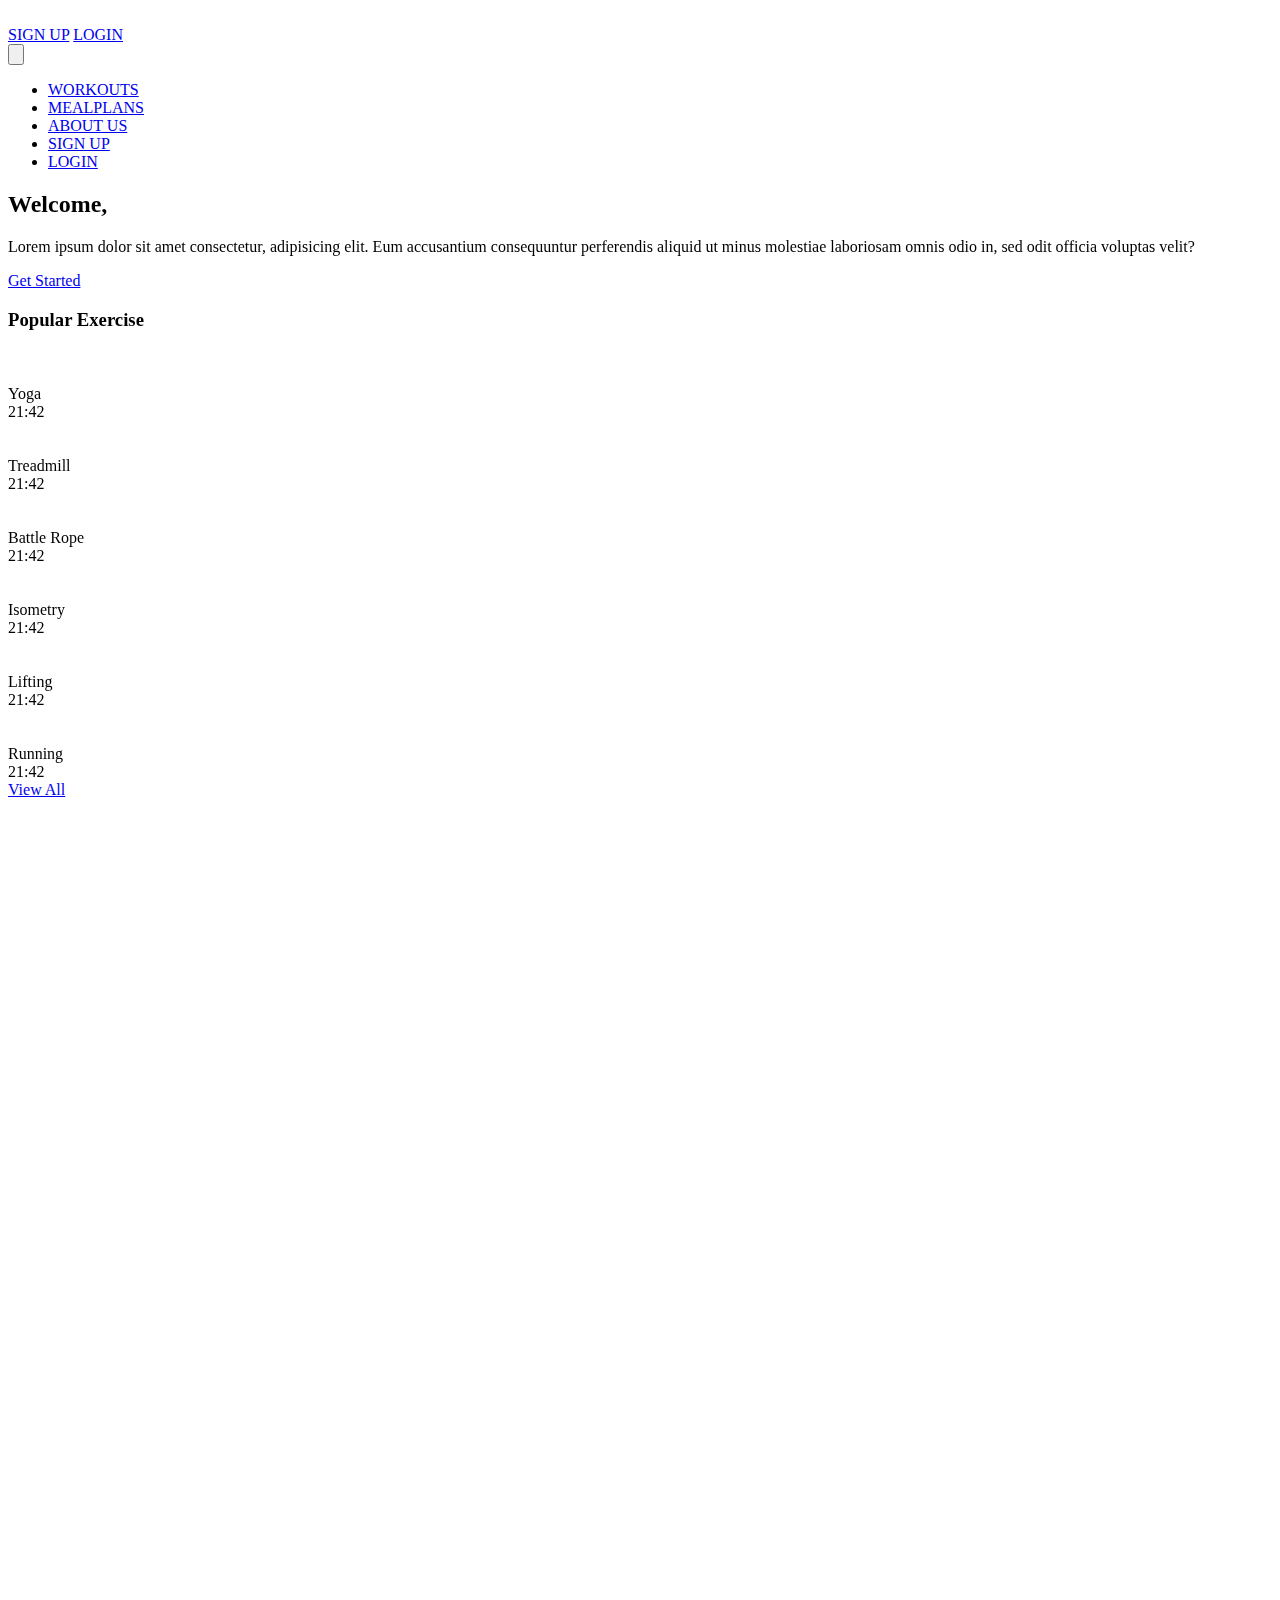
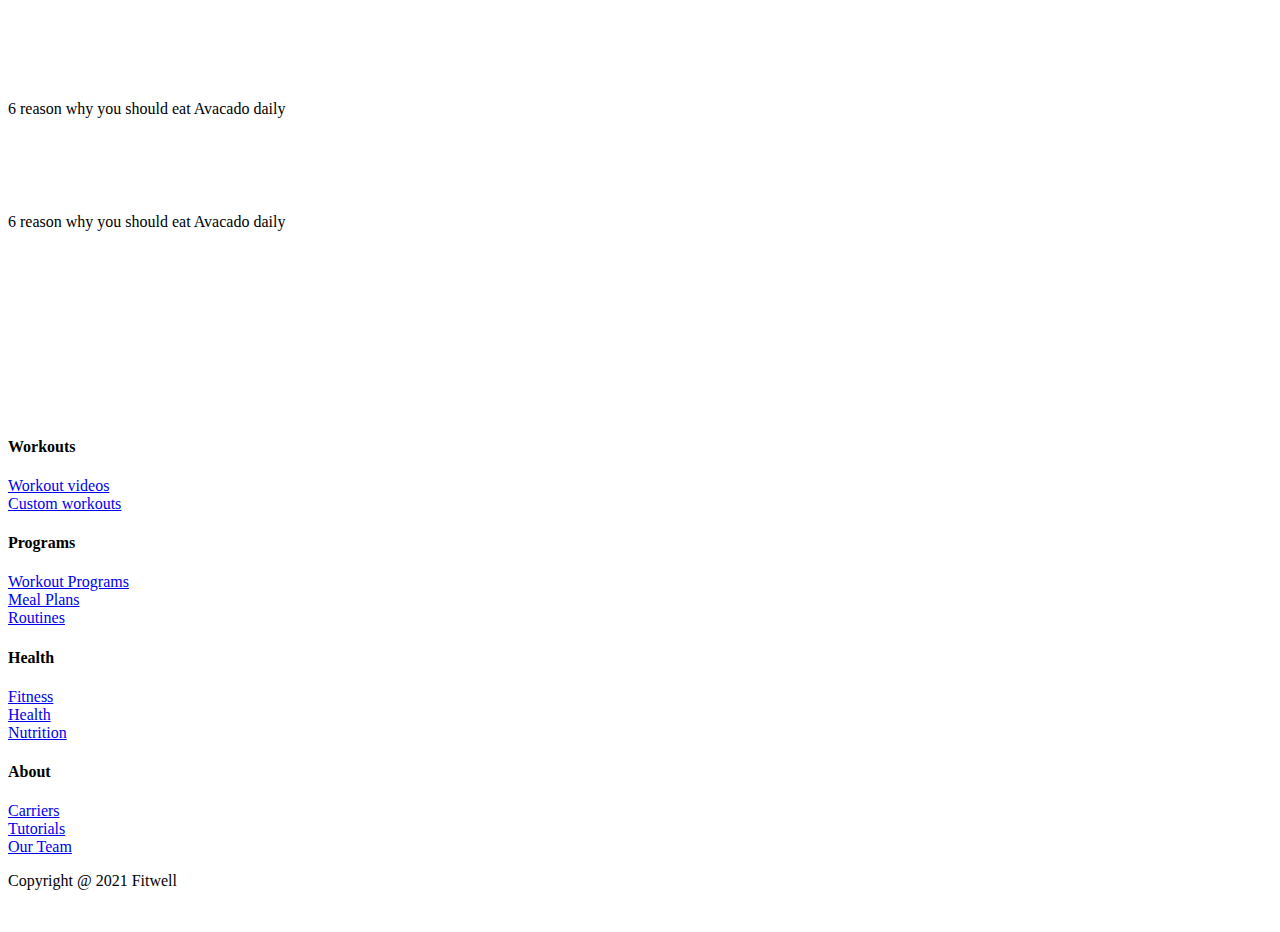
==== index.html @ 7186a6b8 "CTA Linked" ====
<!DOCTYPE html>
<html lang="en">
  <head>
    <meta charset="UTF-8" />
    <meta http-equiv="X-UA-Compatible" content="IE=edge" />
    <meta name="viewport" content="width=device-width, initial-scale=1.0" />
    <title>FitWell</title>

    <!-- Bootstrap link -->
    <link
      href="https://cdn.jsdelivr.net/npm/bootstrap@5.0.2/dist/css/bootstrap.min.css"
      rel="stylesheet"
      integrity="sha384-EVSTQN3/azprG1Anm3QDgpJLIm9Nao0Yz1ztcQTwFspd3yD65VohhpuuCOmLASjC"
      crossorigin="anonymous"
    />

    <!-- My Link Style -->
    <link rel="stylesheet" href="../assets/css/landingpage.css" />

    <!-- Animation CSS -->
     <link rel="stylesheet" href="https://unpkg.com/aos@next/dist/aos.css" />
  </head>
  <body>
    <header class="">
      <!-- Start of navbar -->

      <nav
        class="
          navbar navbar-expand-lg navbar-light
          bg-light
          container
          py-4
          mybg-nav
        "
      >
        <div class="container-fluid align-items-center w-100 ">
          <a class="navbar-brand" href="../index.html"
            ><img src="../assets/images/landing/logo.png" alt=""
          /></a>

                     

<div class="d-flex">

  <div class="d-flex btn-desk">
              
                <a class=" btn my-btn text-decoration-none" href="../pages/sign-up.html"
                  >SIGN UP</a
                >
             
                <a class=" btn bg-dark my-btn text-decoration-none" href="../pages/login.html"
                  >LOGIN</a
                >
                </div>

  <button
    class="navbar-toggler"
    type="button"
    data-bs-toggle="collapse"
    data-bs-target="#navbarNav"
    aria-controls="navbarNav"
    aria-expanded="false"
    aria-label="Toggle navigation"
  >
                      <img src="../assets/images/landing/menu-icon.png" alt="" class="img-fluid navbar-toggler-icon">
          </button>
          </div>
          <div class="collapse navbar-collapse" id="navbarNav">
            <ul class="navbar-nav ms-auto align-items-center">
              <li class="nav-item">
                <a class="nav-link active" aria-current="page" href="#"
                  >WORKOUTS</a
                >
              </li>
              <li class="nav-item">
                <a class="nav-link" href="#">MEALPLANS</a>
              </li>
              <li class="nav-item">
                <a class="nav-link" href="./pages/about.html">ABOUT US</a>
              </li>
              <li class="nav-item btn-hide-mb">
                <a class="nav-link btn my-btn" href="pages/sign-up.html">SIGN UP</a>
              </li>

              <li class="nav-item btn-hide-mb">
                <a class="nav-link btn bg-dark my-btn" href="pages/login.html">LOGIN</a>
              </li>
            </ul>
          </div>
        </div>
      </nav>
    </header>

    <main id="main">
      <!-- Hero Section -->
      <section class="hero">
        <div class="hero-inner">
          <h2 class="h2 h2-head mt-5 fw-bold pp"  data-aos="fade-right" data-aos-duration="1000">Welcome,</h2>
          <p class="mt-3"  data-aos="fade-right" data-aos-duration="1000">
            Lorem ipsum dolor sit amet consectetur, adipisicing elit. Eum
            accusantium consequuntur perferendis aliquid ut minus molestiae
            laboriosam omnis odio in, sed odit officia voluptas velit?
          </p>
          <a href="./pages/sign-up.html" class="btn btn-red w-50 text-decoration-none">Get Started</a>
        </div>
      </section>
      <!-- End of Hero Section -->

      <!-- Popular Exercise -->

      <section class="container my-5">
        <h3 class="h3 fw-bold my-4 pp"  data-aos="fade-right" data-aos-duration="1000">Popular Exercise</h3>
        <div class="row">

          <!-- </div> Yoga -->
          <div class="col-lg-4 col-md-4 col-sm-6 col-12 my-4 vid"  data-aos="fade-down" data-aos-duration="1000">
            <img
              src="../assets/images/landing/yoga.png"
              alt=""
              class="img-fluid"
            />
            <div class="vid-icon">
              <img src="assets/images/landing/ytube.png" alt="">
            </div>

            <div class="vid-content d-flex justify-content-between align-items-center">
              <div>Yoga</div>
              <div class="time">21:42</div>
            </div>
          </div>  <!-- </div> End of Yoga -->

          <!-- </div> Treadmill -->
           <div class="col-lg-4 col-md-4 col-sm-6 col-12 my-4 vid" data-aos="fade-up" data-aos-duration="1000">
            <img
              src="../assets/images/landing/treadmil.png"
              alt=""
              class="img-fluid"
            />
            <div class="vid-icon">
              <img src="assets/images/landing/ytube.png" alt="">
            </div>

            <div class="vid-content d-flex justify-content-between align-items-center">
              <div>Treadmill</div>
              <div class="time">21:42</div>
            </div>
            </div>
          <!-- </div> End of Treadmill -->
          
<!-- </div> Battle Rope -->

          <div class="col-lg-4 col-md-4 col-sm-6 col-12 my-4  vid" data-aos="fade-down" data-aos-duration="1000">
            <img
              src="../assets/images/landing/br.png"
              alt=""
              class="img-fluid"
            />
             <div class="vid-icon">
              <img src="assets/images/landing/ytube.png" alt="">
            </div>

            <div class="vid-content d-flex justify-content-between align-items-center">
              <div>Battle Rope</div>
              <div class="time">21:42</div>
            </div>
          </div> <!-- </div> End of Battle Rope -->


          <!-- </div> Isometry -->
          <div class="col-lg-4 col-md-4 col-sm-6 col-12 my-4 vid" data-aos="fade-up" data-aos-duration="1000">
            <img
              src="../assets/images/landing/isometry.png"
              alt=""
              class="img-fluid"
            />
             <div class="vid-icon">
              <img src="assets/images/landing/ytube.png" alt="">
            </div>

            <div class="vid-content d-flex justify-content-between align-items-center">
              <div>Isometry</div>
              <div class="time">21:42</div>
            </div>
          </div> <!-- </div> End of Isometry -->


           <!-- </div> Lifting -->
          <div class="col-lg-4 col-md-4 col-sm-6 col-12 my-4 vid" data-aos="fade-down" data-aos-duration="1000">
            <img
              src="../assets/images/landing/lifting.png"
              alt=""
              class="img-fluid"
            />
             <div class="vid-icon">
              <img src="assets/images/landing/ytube.png" alt="">
            </div>

            <div class="vid-content d-flex justify-content-between align-items-center">
              <div>Lifting</div>
              <div class="time">21:42</div>
            </div>
          </div> <!-- </div> End of Lifting -->


           <!-- </div> Running -->
          <div class="col-lg-4 col-md-4 col-sm-6 col-12 my-4 vid" data-aos="fade-up" data-aos-duration="1000">
            <img
              src="../assets/images/landing/running.png"
              alt=""
              class="img-fluid"
            />
             <div class="vid-icon">
              <img src="assets/images/landing/ytube.png" alt="">
            </div>

            <div class="vid-content d-flex justify-content-between align-items-center">
              <div>Running</div>
              <div class="time">21:42</div>
            </div>
          </div>

          <!-- </div> End of Running -->


        </div>
        <div class="viewall d-flex justify-content-end mr-5">
          <a href="#">View All</a>
        </div>
      </section>
      <!-- End of Popular Exercise -->

      <!-- Categories Section -->

      <section class="container">
        <div class="row">
          <div class="col-lg-4 col-md-4 col-sm-6 col-12 my-4">
            <div class="text-center p-3">
              <h3 class="h3 fw-bold my-3 cpp" data-aos="fade-down" data-aos-duration="1000">Healthy Meals</h3>
              <img
                src="../assets/images/landing/Mealplans.png"
                alt=""
                class="img-fluid my-3" data-aos="fade-up" data-aos-duration="1000"
              />
              <h4 class="h4 fw-bold my-4" data-aos="fade-up" data-aos-duration="1000">Healthy Meal Plans</h4>
              <p class="p fw-bold my-4 px-3" data-aos="fade-up" data-aos-duration="1000">
                Lorem ipsum dolor, sit amet consectetur adipisicing elit.
                Aperiam laudantium culpa ducimus sit laboriosam assumenda.
              </p>
              <button class="btn btn-red w-50 my-3" data-aos="fade-up" data-aos-duration="1000">Get Started</button>
            </div>
          </div>

          <div class="col-lg-4 col-md-4 col-sm-6 col-12 my-4">
            <div class="text-center p-3">
              <h3 class="h3 fw-bold my-3 cpp2" data-aos="fade-down" data-aos-duration="1000">Workout Routines</h3>
              <img
                src="../assets/images/landing/workout.png"
                alt=""
                class="img-fluid my-3" data-aos="fade-up" data-aos-duration="1000"
              />
              <h4 class="h4 fw-bold my-4" data-aos="fade-up" data-aos-duration="1000">Workout Routines</h4>
              <p class="p fw-bold my-4 px-3" data-aos="fade-up" data-aos-duration="1000">
                Lorem ipsum dolor, sit amet consectetur adipisicing elit.
                Aperiam laudantium culpa ducimus sit laboriosam assumenda.
              </p>
              <button class="btn btn-red w-50 my-3" data-aos="fade-up" data-aos-duration="1000">Get Started</button>
            </div>
          </div>

          <div class="col-lg-4 col-md-4 col-sm-6 col-12 my-4">
            <div class="text-center p-3">
              <h3 class="h3 fw-bold my-3 cpp" data-aos="fade-down" data-aos-duration="1000">Fitness Store</h3>
              <img
                src="../assets/images/landing/shop.png"
                alt=""
                class="img-fluid my-3" data-aos="fade-up" data-aos-duration="1000"
              />
              <h4 class="h4 fw-bold my-4" data-aos="fade-up" data-aos-duration="1000">Fitness Store</h4>
              <p class="p fw-bold my-4 px-3" data-aos="fade-up" data-aos-duration="1000">
                Lorem ipsum dolor, sit amet consectetur adipisicing elit.
                Aperiam laudantium culpa ducimus sit laboriosam assumenda.
              </p>
              <button class="btn btn-red w-50 my-3" data-aos="fade-up" data-aos-duration="1000">Shop Now</button>
            </div>
          </div>
        </div>
      </section> <!-- End of Category Section -->



   <!-- Quick Tips -->

   <section class="container my-5">
    <h3 class="h3 fw-bold my-4 qp" data-aos="fade-right" data-aos-duration="1000">Quick Tips</h3>
    <div class="row">
        <div class="col-lg-8 col-md-6 col-sm-12 col-12 my-4 quick-tip">
          
<img src="../assets/images/landing/quicktips.png" alt="" class="qt-img img-fluid">
 <div class="inner-qt">
          <h5 class="h5 fit" data-aos="fade-right" data-aos-duration="1000">Fitness</h5>
          <h5 class="h5 mt-3 fw-bold" data-aos="fade-up" data-aos-duration="1000">How to do the Dumbbel Deadlift</h5>
          <p class="mt-3 fw-bold" data-aos="fade-down" data-aos-duration="1000">
            Lorem ipsum dolor sit amet consectetur, adipisicing elit. Eum
            accusantium consequuntur perferendis aliquid ut minus molestiae
            laboriosam omnis odio in, sed odit officia voluptas velit?
          </p>
          <a href="#" class="btn-link fw-bold text-decoration-none mt-5 float-end" data-aos="fade-right" data-aos-duration="1000">Read More</a>
        </div>
        </div>

        <div class="col-lg-4 col-md-6 col-sm-12 col-12 my-4 flex-column justify-content-md-center">
            <div class="row">
            <div class="col-12 qpr">
            <h5 class="h5 text-muted mb-1" data-aos="fade-right" data-aos-duration="1000">Health</h5>
            <img src="../assets/images/landing/meditate.png" alt="" class="img-fluid my-3 w-100">
              <p class="qpr-inner">6 reason why you should eat Avacado daily
</p>
        </div>
            <div class="mt-4 col-12  qpr">
            <h5 class="h5 text-muted mb-1" data-aos="fade-right" data-aos-duration="1000">Nutrition</h5>
            <img src="../assets/images/landing/peer.png" alt="" class="img-fluid my-3 w-100">
            <p class="qpr-inner">6 reason why you should eat Avacado daily
</p>
        </div>
        </div>
    </div>

</section>  <!-- End of Quick Tips -->


<!-- Our Partners -->

<section class="container my-5">
    <h3 class="h3 fw-bold my-4 qp" data-aos="fade-right" data-aos-duration="1000">Our Partners</h3>
    <div class="row">
        <div class="col-lg-4 col-md-4 col-sm-4 col-4 my-4">
          
<img src="../assets/images/landing/HealthCareLogo.png" alt="" class="img-fluid" data-aos="fade-down" data-aos-duration="1000">
        </div>

        <div class="col-lg-4 col-md-4 col-sm-4 col-4 my-4">
          
            <img src="../assets/images/landing/HealthCareLogo.png" alt="" class="img-fluid"data-aos="fade-up" data-aos-duration="1000">
                    </div>

    <div class="col-lg-4 col-md-4 col-sm-4 col-4 my-4">
          
       <img src="../assets/images/landing/farmcrylogo.png" alt="" class="img-fluid"data-aos="fade-down" data-aos-duration="1000">
                                </div>

        <div class="col-lg-4 col-md-4 col-sm-4 col-4 my-4">
          
       <img src="../assets/images/landing/healthlogo.png" alt="" class="img-fluid"data-aos="fade-up" data-aos-duration="1000">
                                            </div>
                                    
          <div class="col-lg-4 col-md-4 col-sm-4 col-4 my-4">
                                              
          <img src="../assets/images/landing/healthlogo.png" alt="" class="img-fluid"data-aos="fade-down" data-aos-duration="1000">
           </div>
                                    
        <div class="col-lg-4 col-md-4 col-sm-4 col-4 my-4">
                                              
        <img src="../assets/images/landing/reliancelogo.png" alt="" class="img-fluid"data-aos="fade-up" data-aos-duration="1000">
             </div>
 </div>

</section>  <!-- Our Partners -->
  <section class="footer-container">
<footer class="container">

  <div class="row footer">
 <div class="col-lg-6 col-md-12 col-sm-12 col-12 mobile-m my-4 footer-img">
   <div class="footer-logo">
              <img src="../assets/images/landing/footerlogo.png" alt="" class="img-fluid">
              </div>
 </div>

<div class="col-lg-2 col-md-4 col-sm-4 col-4 my-4 text-white">
  <div class="mt-5">
<h4 class="h4 fw-bold">Workouts</h4>
<a href="#" class="text-decoration-none text-white mt-4">Workout videos</a>
<br>
<a href="#" class="text-decoration-none text-white mt-4">Custom workouts</a>
  </div>
   <div class="mt-5">
<h4 class="h4 fw-bold">Programs</h4>

<a href="#" class="text-decoration-none text-white mt-4">Workout Programs</a><br>
<a href="#" class="text-decoration-none text-white mt-4">Meal Plans</a><br>
<a href="#" class="text-decoration-none text-white mt-4">Routines</a>

  </div>
   
 </div>


 <div class="col-lg-2 col-md-4 col-sm-4 col-4 my-4 text-white">
    <div class="mt-5">
<h4 class="h4 fw-bold">Health</h4>
<a href="#" class="text-decoration-none text-white mt-4">Fitness</a>
<br>
<a href="#" class="text-decoration-none text-white mt-4">Health</a>
<br>
<a href="#" class="text-decoration-none text-white mt-4">Nutrition</a>
  </div>
  
 </div>


 <div class="col-lg-2 col-md-4 col-sm-4 col-4 my-4 text-white">
    <div class="mt-5">
<h4 class="h4 fw-bold">About</h4>
<a href="#" class="text-decoration-none text-white mt-4">Carriers</a>
<br>
<a href="#" class="text-decoration-none text-white mt-4">Tutorials</a>
<br>
<a href="#" class="text-decoration-none text-white mt-4">Our Team</a>
  </div>
 </div>
<div class="hr">
  </div>

  </div>

  <div class="d-flex justify-content-between align-items-center mt-4 text-white mb-3">
    <div class="copyright">
  <p>Copyright @ 2021 Fitwell</p>
    </div>
  <div class="footer-icon d-flex justify-content-between align-items-center">
  <a href="#" class="mx-4"><img src="assets/images/landing/in.png" alt="" class="img-fluid"></a>
  <a href="#" class="mx-4"><img src="assets/images/landing/fb.png" alt="" class="img-fluid"></a>
  <a href="#" class="mx-4"><img src="assets/images/landing/tw.png" alt="" class="img-fluid"></a>
  <a href="#" class="ml-4"><img src="assets/images/landing/yt.png" alt="" class="img-fluid"></a>
    </div>
  </div>

 

</footer>
</section>







    </main>

    <!-- Bootstrap JS Link -->
    <script
      src="https://cdn.jsdelivr.net/npm/bootstrap@5.0.2/dist/js/bootstrap.bundle.min.js"
      integrity="sha384-MrcW6ZMFYlzcLA8Nl+NtUVF0sA7MsXsP1UyJoMp4YLEuNSfAP+JcXn/tWtIaxVXM"
      crossorigin="anonymous"
    ></script>

    <!-- Animation -->

    <script src="./assets/js/main.js"></script>

<!-- Animation -->

<script src="https://unpkg.com/aos@next/dist/aos.js"></script>
        <script>
          AOS.init({
            duration: 3000,
            once: true,
          });
        </script>
  </body>
</html>
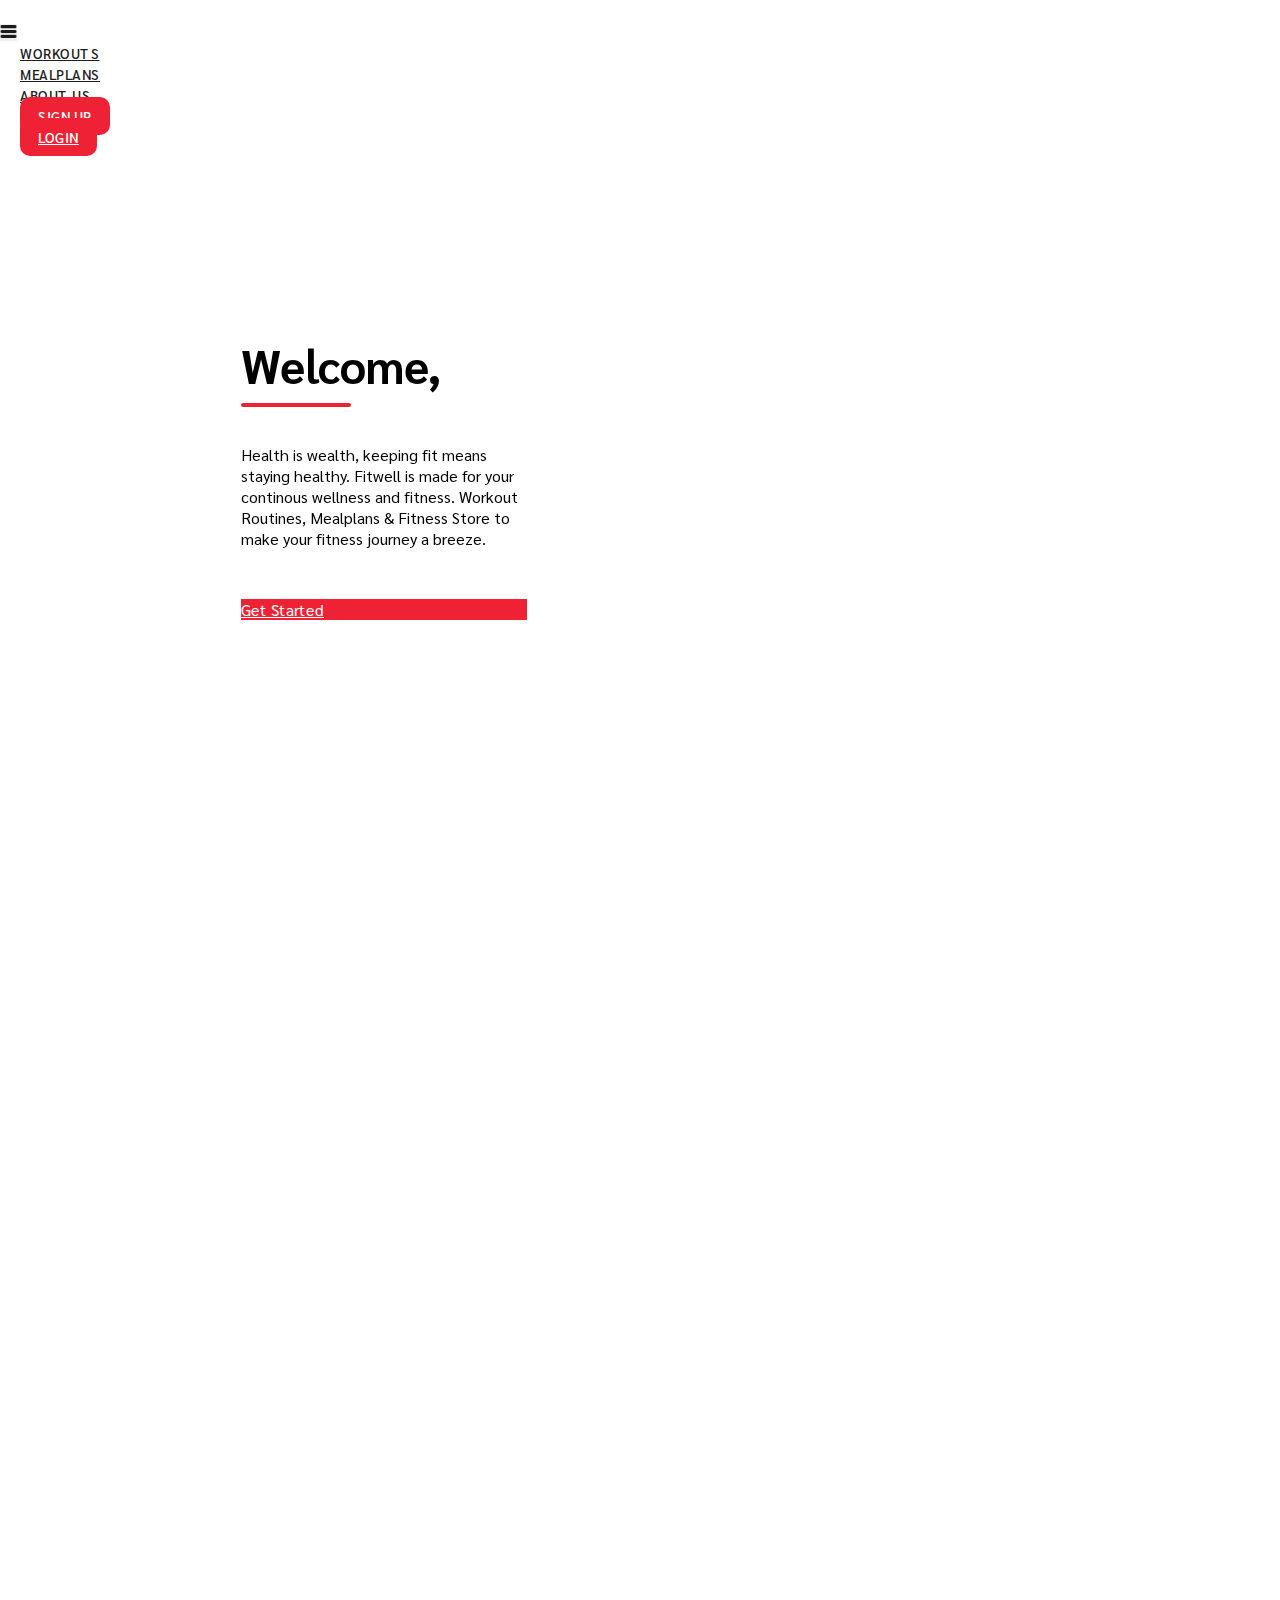
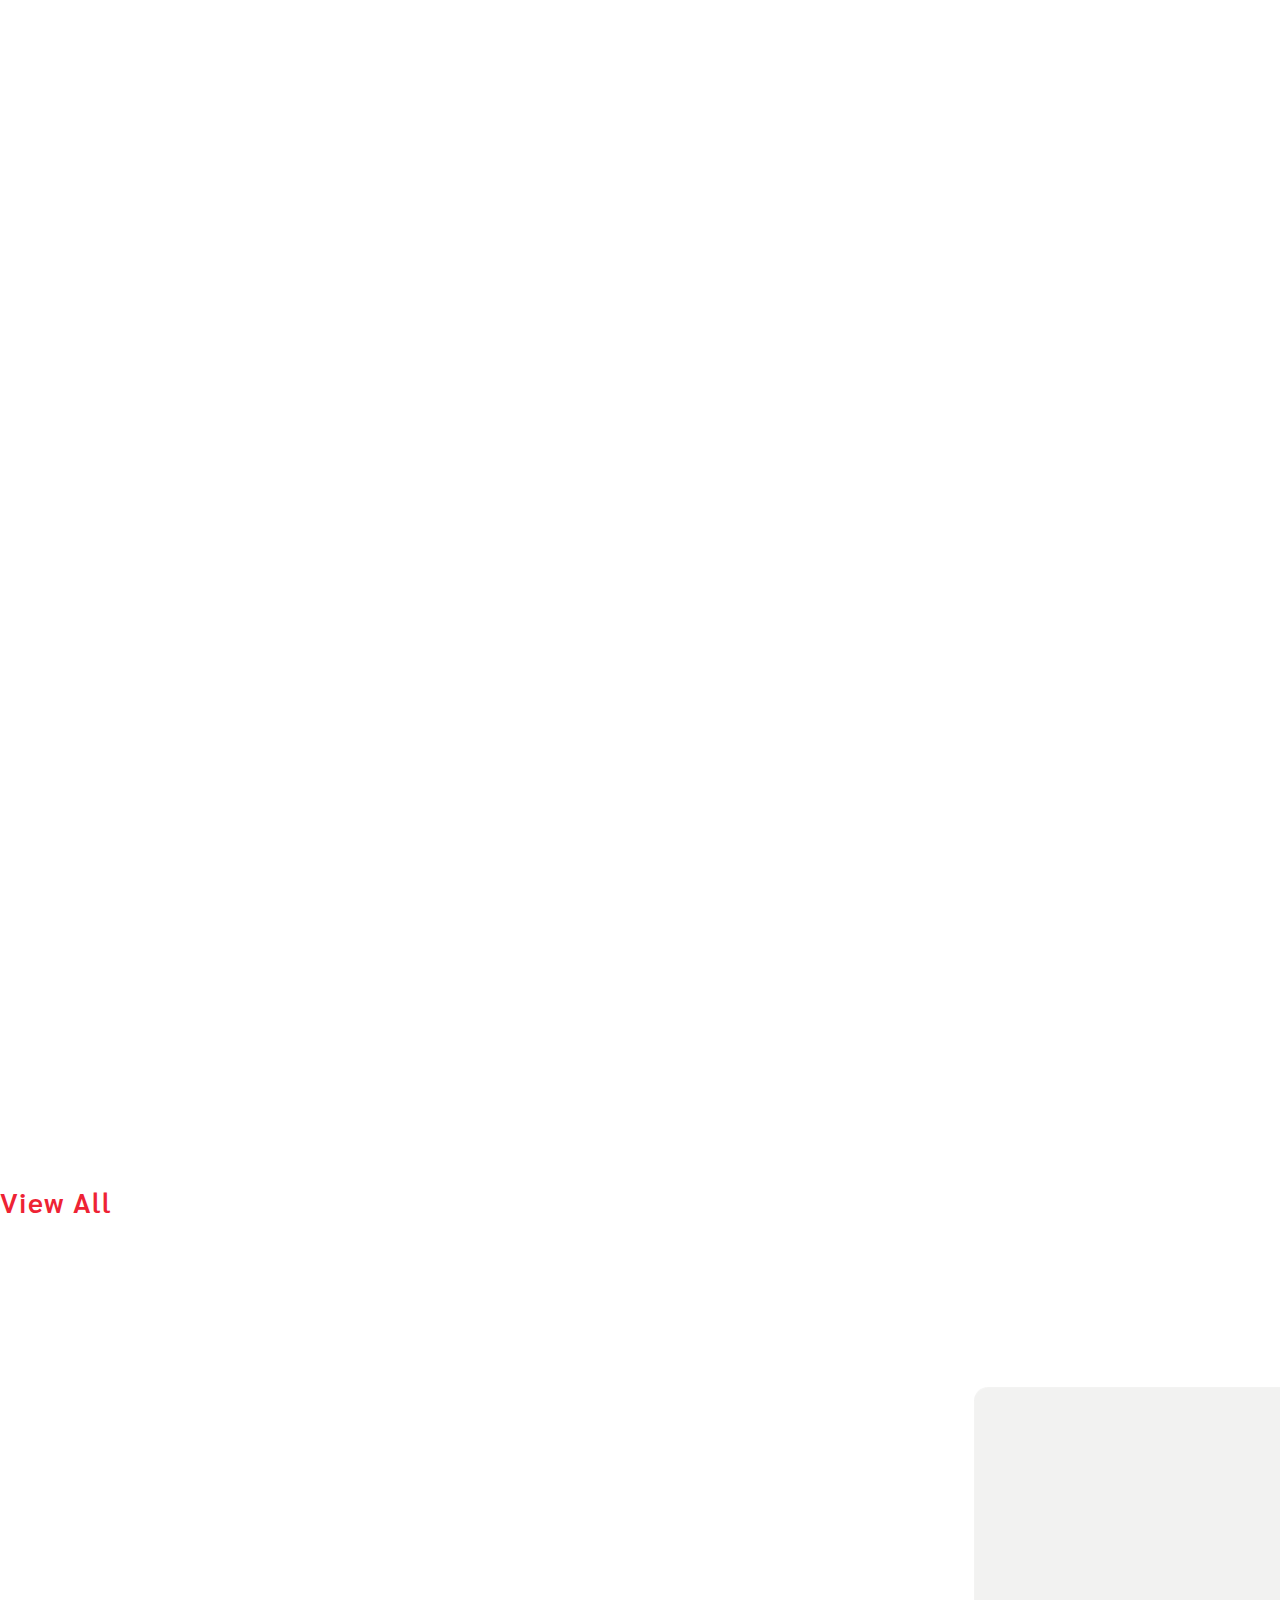
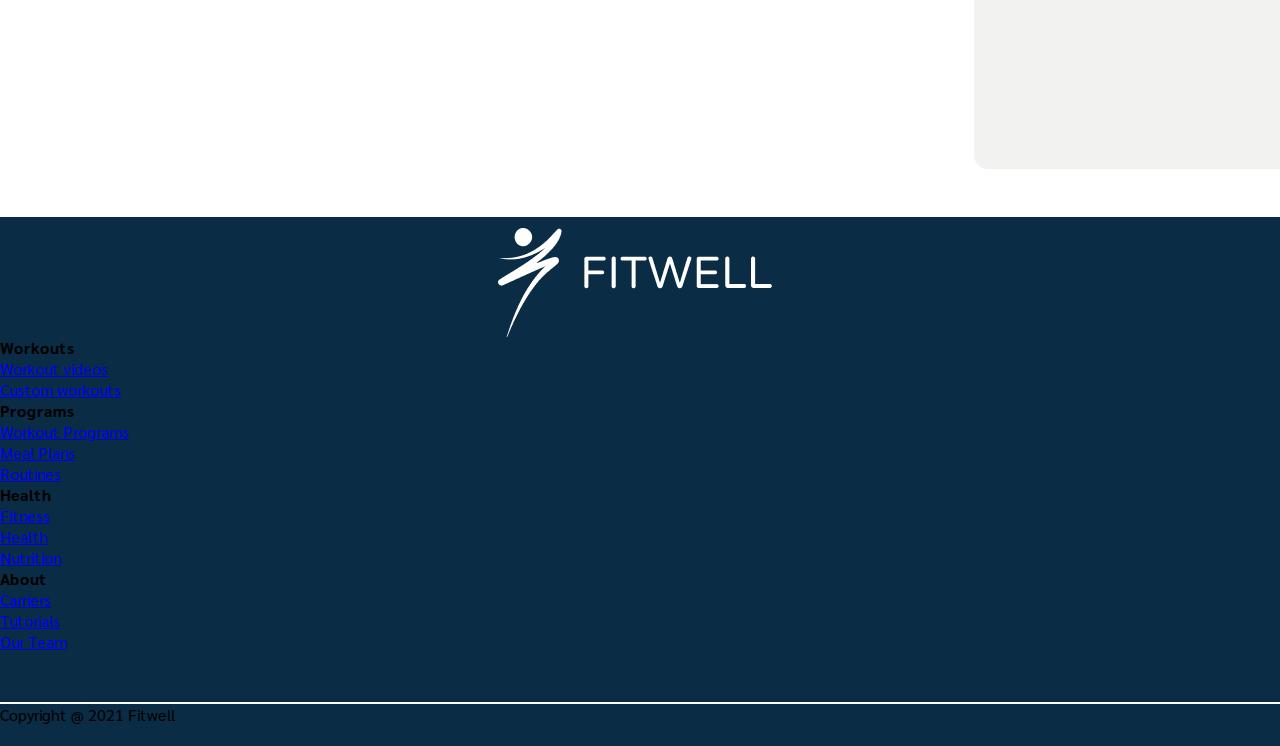
==== commit 2193af4d: "Merge pull request #17 from paulynson/Scroll-Effect" ====
--- a/index.html
+++ b/index.html
@@ -20,7 +20,7 @@
     <!-- Animation CSS -->
      <link rel="stylesheet" href="https://unpkg.com/aos@next/dist/aos.css" />
   </head>
-  <body>
+  <body id="topicon">
     <header class="">
       <!-- Start of navbar -->
 
@@ -95,11 +95,9 @@
       <!-- Hero Section -->
       <section class="hero">
         <div class="hero-inner">
-          <h2 class="h2 h2-head mt-5 fw-bold pp"  data-aos="fade-right" data-aos-duration="1000">Welcome,</h2>
+          <h2 class="h2 h2-head mt-4 fw-bold pp"  data-aos="fade-right" data-aos-duration="1000">Welcome,</h2>
           <p class="mt-3"  data-aos="fade-right" data-aos-duration="1000">
-            Lorem ipsum dolor sit amet consectetur, adipisicing elit. Eum
-            accusantium consequuntur perferendis aliquid ut minus molestiae
-            laboriosam omnis odio in, sed odit officia voluptas velit?
+            Health is wealth, keeping fit means staying healthy. Fitwell is made for your continous wellness and fitness. Workout Routines, Mealplans & Fitness Store to make  your fitness journey a breeze.
           </p>
           <a href="./pages/sign-up.html" class="btn btn-red w-50 text-decoration-none">Get Started</a>
         </div>
@@ -236,13 +234,15 @@
           <div class="col-lg-4 col-md-4 col-sm-6 col-12 my-4">
             <div class="text-center p-3">
               <h3 class="h3 fw-bold my-3 cpp" data-aos="fade-down" data-aos-duration="1000">Healthy Meals</h3>
+           
+              
               <img
                 src="../assets/images/landing/Mealplans.png"
                 alt=""
                 class="img-fluid my-3" data-aos="fade-up" data-aos-duration="1000"
               />
-              <h4 class="h4 fw-bold my-4" data-aos="fade-up" data-aos-duration="1000">Healthy Meal Plans</h4>
-              <p class="p fw-bold my-4 px-3" data-aos="fade-up" data-aos-duration="1000">
+              <h4 class="h4 fw-bold my-4 din-color" data-aos="fade-up" data-aos-duration="1000">Healthy Meal Plans</h4>
+              <p class="p fw-bold my-4 px-3 din-color" data-aos="fade-up" data-aos-duration="1000">
                 Lorem ipsum dolor, sit amet consectetur adipisicing elit.
                 Aperiam laudantium culpa ducimus sit laboriosam assumenda.
               </p>
@@ -258,8 +258,8 @@
                 alt=""
                 class="img-fluid my-3" data-aos="fade-up" data-aos-duration="1000"
               />
-              <h4 class="h4 fw-bold my-4" data-aos="fade-up" data-aos-duration="1000">Workout Routines</h4>
-              <p class="p fw-bold my-4 px-3" data-aos="fade-up" data-aos-duration="1000">
+              <h4 class="h4 fw-bold my-4 din-color" data-aos="fade-up" data-aos-duration="1000">Workout Routines</h4>
+              <p class="p fw-bold my-4 px-3 din-color" data-aos="fade-up" data-aos-duration="1000">
                 Lorem ipsum dolor, sit amet consectetur adipisicing elit.
                 Aperiam laudantium culpa ducimus sit laboriosam assumenda.
               </p>
@@ -275,8 +275,8 @@
                 alt=""
                 class="img-fluid my-3" data-aos="fade-up" data-aos-duration="1000"
               />
-              <h4 class="h4 fw-bold my-4" data-aos="fade-up" data-aos-duration="1000">Fitness Store</h4>
-              <p class="p fw-bold my-4 px-3" data-aos="fade-up" data-aos-duration="1000">
+              <h4 class="h4 fw-bold my-4 din-color" data-aos="fade-up" data-aos-duration="1000">Fitness Store</h4>
+              <p class="p fw-bold my-4 px-3 din-color" data-aos="fade-up" data-aos-duration="1000">
                 Lorem ipsum dolor, sit amet consectetur adipisicing elit.
                 Aperiam laudantium culpa ducimus sit laboriosam assumenda.
               </p>
@@ -298,13 +298,13 @@
 <img src="../assets/images/landing/quicktips.png" alt="" class="qt-img img-fluid">
  <div class="inner-qt">
           <h5 class="h5 fit" data-aos="fade-right" data-aos-duration="1000">Fitness</h5>
-          <h5 class="h5 mt-3 fw-bold" data-aos="fade-up" data-aos-duration="1000">How to do the Dumbbel Deadlift</h5>
-          <p class="mt-3 fw-bold" data-aos="fade-down" data-aos-duration="1000">
+          <h5 class="h5 mt-2 fw-bold" data-aos="fade-up" data-aos-duration="1000">How to do the Dumbbel Deadlift</h5>
+          <p class="mt-5 fw-bold" data-aos="fade-down" data-aos-duration="1000">
             Lorem ipsum dolor sit amet consectetur, adipisicing elit. Eum
             accusantium consequuntur perferendis aliquid ut minus molestiae
             laboriosam omnis odio in, sed odit officia voluptas velit?
           </p>
-          <a href="#" class="btn-link fw-bold text-decoration-none mt-5 float-end" data-aos="fade-right" data-aos-duration="1000">Read More</a>
+          <a href="#" class="btn-link fw-bold text-decoration-none mt-3 float-end" data-aos="fade-right" data-aos-duration="1000">Read More</a>
         </div>
         </div>
 
@@ -447,6 +447,8 @@
 
     </main>
 
+    <a href="#topicon" class="totop">&#8593;</a>
+
     <!-- Bootstrap JS Link -->
     <script
       src="https://cdn.jsdelivr.net/npm/bootstrap@5.0.2/dist/js/bootstrap.bundle.min.js"
--- a/assets/css/landingpage.css
+++ b/assets/css/landingpage.css
@@ -0,0 +1,426 @@
+@import url('https://fonts.googleapis.com/css2?family=Sarabun:wght@200;300;400;500;600;700;800&display=swap');
+
+* {
+  padding: 0;
+  margin: 0;
+  box-sizing: border-box;
+  font-family: 'Sarabun', sans-serif;
+}
+
+/* Totop Navigation */
+
+#topicon{
+  position: relative;
+  scroll-behavior: smooth;
+}
+
+.totop{
+  background-color: #fff;
+  border-radius: 50%;
+  padding: 0 12px;
+  text-decoration: none;
+border: 3px solid #124E78;
+bottom: 20px;
+right: 20px;
+position: fixed;
+transition: 1s ease-in-out;
+font-size: 25px;
+display: none;
+}
+
+.totop.scrollup{
+  display: block;
+}
+
+.totop.scrollup{
+  display: block;
+}
+
+.totop:hover{
+  background-color: #124e78;
+  transition: background .5s ease-in-out;
+  color: #ffffff;
+  border: 3px solid #ffffff;
+}
+
+.din-color{
+color: #124E78;
+}
+
+/* End of Totop Navigation */
+
+.mybg-nav {
+  background-color: #fff !important;
+}
+
+.navbar-toggler {
+  color: none;
+  border: 0 !important;
+  outline: 0 !important;
+}
+
+.navbar-toggler:focus {
+  border: 0 !important;
+  outline: 0 !important;
+}
+
+.navbar > button {
+  border: 0 !important;
+  outline: 0 !important;
+}
+
+.navbar-toggler-icon {
+  color: none;
+  border: 0 !important;
+  outline: 0 !important;
+  height: 1em;
+}
+
+.nav-link {
+  color: #1f1e1d !important;
+  padding: 0 20px !important;
+  font-family: Sarabun;
+  font-style: normal;
+  font-weight: 500;
+  font-size: 14px;
+  line-height: 18px;
+  letter-spacing: 0.04em;
+}
+
+.nav-link:hover {
+  color: #ee2234 !important;
+}
+
+div.btn-desk {
+  display: none !important;
+}
+
+.my-btn {
+  color: #fff !important;
+  padding: 10px 18px !important;
+  margin: 0 20px !important;
+  border-radius: 10px !important;
+}
+
+.my-btn:nth-child(2) {
+  margin-right: 0 !important;
+}
+
+.my-btn:nth-child(1),
+.btn-red {
+  background-color: #ee2234;
+  color: #fff !important;
+}
+
+/* Hero Section */
+
+.hero {
+  background-image: url('../images/landing/hero.png');
+  background-position: center;
+  background-repeat: no-repeat;
+  background-size: cover;
+  height: 734px;
+  position: relative;
+}
+
+.hero-inner {
+  position: absolute;
+  width: 450px;
+  height: 404px;
+  top: 45%;
+  left: 30%;
+  background: rgba(255, 255, 255, 0.9);
+  border-radius: 16px;
+  transform: translate(-50%, -50%);
+  padding: 35px 82px;
+  align-items: center;
+  text-align: left !important;
+  display: grid;
+  flex-direction: column;
+}
+
+.pp {
+  position: relative;
+}
+
+.pp::after {
+  position: absolute;
+  content: '';
+  width: 110px;
+  height: 4px;
+  background-color: #ee2234;
+  border-radius: 50px;
+  bottom: -12px;
+  left: 0;
+}
+
+.cpp {
+  position: relative;
+}
+
+
+
+.cpp::after {
+  position: absolute;
+  content: '';
+  text-align: center;
+  width: 90px;
+  height: 4px;
+  background-color: #ee2234;
+  border-radius: 50px;
+  bottom: -12px;
+  left: 23%;
+}
+
+.cpp2 {
+  position: relative;
+}
+
+.cpp2::after {
+  position: absolute;
+  content: '';
+  text-align: center;
+  width: 90px;
+  height: 4px;
+  background-color: #ee2234;
+  border-radius: 50px;
+  bottom: -12px;
+  left: 16%;
+}
+
+.viewall a {
+  color: #0d6efd;
+  text-decoration: none;
+  color: #ee2234;
+  font-weight: 600;
+  font-size: 28px;
+  line-height: 36px;
+  letter-spacing: 0.04em;
+}
+
+/* Quick Tips Section */
+
+.qp {
+  position: relative;
+}
+
+.qt-img {
+  height: 100%;
+}
+
+.qp::after {
+  position: absolute;
+  content: '';
+  width: 80.71px;
+  height: 4px;
+  background-color: #ee2234;
+  border-radius: 50px;
+  bottom: -12px;
+  left: 0;
+}
+
+/* popular Exercise */
+
+.vid {
+  position: relative;
+}
+
+.vid-icon {
+  position: absolute;
+  top: 50%;
+  left: 50%;
+  transform: translate(-50%, -50%);
+}
+
+.vid .img-fluid {
+  width: 100%;
+  height: 309px;
+}
+
+.vid-content {
+  position: absolute;
+  color: #fff;
+  width: 80%;
+  top: 90%;
+  left: 50%;
+  transform: translate(-50%, -50%);
+}
+
+.time {
+  background-color: #fff;
+  color: black;
+  padding: 6px 14px;
+  border-radius: 10px;
+}
+
+/* Heading */
+
+.h2-head {
+  font-size: 46px;
+}
+
+/* quick tip */
+
+.quick-tip {
+  position: relative;
+}
+
+.inner-qt {
+  position: absolute;
+  top: 40%;
+  right: -15%;
+  width: 331.92px;
+  height: 381.74px;
+  transform: translate(-50%, -50%);
+  background: rgba(239, 239, 238, 0.81);
+  border-radius: 14px;
+  padding: 50px 20px;
+}
+
+.fit {
+  font-family: Sarabun;
+  font-style: normal;
+  font-weight: 500;
+  font-size: 22px;
+  line-height: 29px;
+  letter-spacing: 0.04em;
+  text-transform: capitalize;
+  color: rgba(18, 78, 120, 0.5);
+}
+
+.btn-link {
+  font-family: Sarabun;
+  font-style: normal;
+  font-weight: bold;
+  font-size: 16px;
+  line-height: 21px;
+  letter-spacing: 0.01em;
+  text-transform: capitalize;
+  color: #124e78;
+}
+
+.qpr {
+  position: relative;
+}
+
+.qpr-inner {
+  position: absolute;
+  color: #fff;
+  width: 80%;
+  top: 80%;
+  left: 50%;
+  transform: translate(-50%, -50%);
+  font-family: Sarabun;
+  font-style: normal;
+  font-weight: bold;
+  font-size: 20px;
+  line-height: 26px;
+  letter-spacing: 0.04em;
+  color: #ffffff;
+}
+
+.footer-container {
+  min-height: 462px;
+  height: 100%;
+  background: #0a2c44;
+}
+.footer-img {
+  position: relative;
+}
+
+.footer-logo {
+  display: flex;
+  justify-content: center;
+  align-items: center;
+  height: 100%;
+}
+
+.hr {
+  width: 100%;
+  margin-top: 50px;
+  background-color: #fff;
+  height: 2px;
+}
+
+/* mobile Responsiveness */
+
+@media (max-width: 991px) {
+  .navbar-brand img {
+    width: 100%;
+  }
+
+
+  .qt-img {
+    height: auto;
+  }
+  .btn-hide-mb {
+    display: none;
+  }
+
+  div.btn-desk {
+    display: flex !important;
+  }
+
+  .my-btn {
+    margin: 0 5px !important;
+    font-size: 12px !important;
+  }
+
+  .hero-inner {
+    top: 50%;
+    left: 50%;
+    background: rgba(255, 255, 255, 0.9);
+    text-align: center !important;
+    justify-content: center !important;
+    place-items: center;
+  }
+
+  .nav-link {
+    margin: 15px 0 !important;
+  }
+
+  .inner-qt {
+    top: 50%;
+    left: 50%;
+    box-sizing: border-box !important;
+    height: auto !important;
+    transform: translate(-50%, -50%);
+    padding: 10px 10px !important;
+  }
+
+  .qpr-inner {
+    font-size: 14px;
+    top: 50%;
+    left: 50%;
+    transform: translate(-50%, -50%);
+  }
+
+  .btn-link {
+    margin-top: 5px !important;
+  }
+  /* .mobile-m {
+    margin-top: 30px !important;
+  } */
+
+  .footer-container {
+    height: 100%;
+    background: #124e78;
+  }
+  svg {
+    /* position: relative; */
+    margin-top: 40px !important;
+    margin-bottom: 100px !important;
+    width: 50%;
+    height: auto;
+  }
+}
+
+@media (max-width: 408px) {
+  .btn-hide-mb {
+    display: flex;
+  }
+
+  div.btn-desk {
+    display: none !important;
+  }
+}
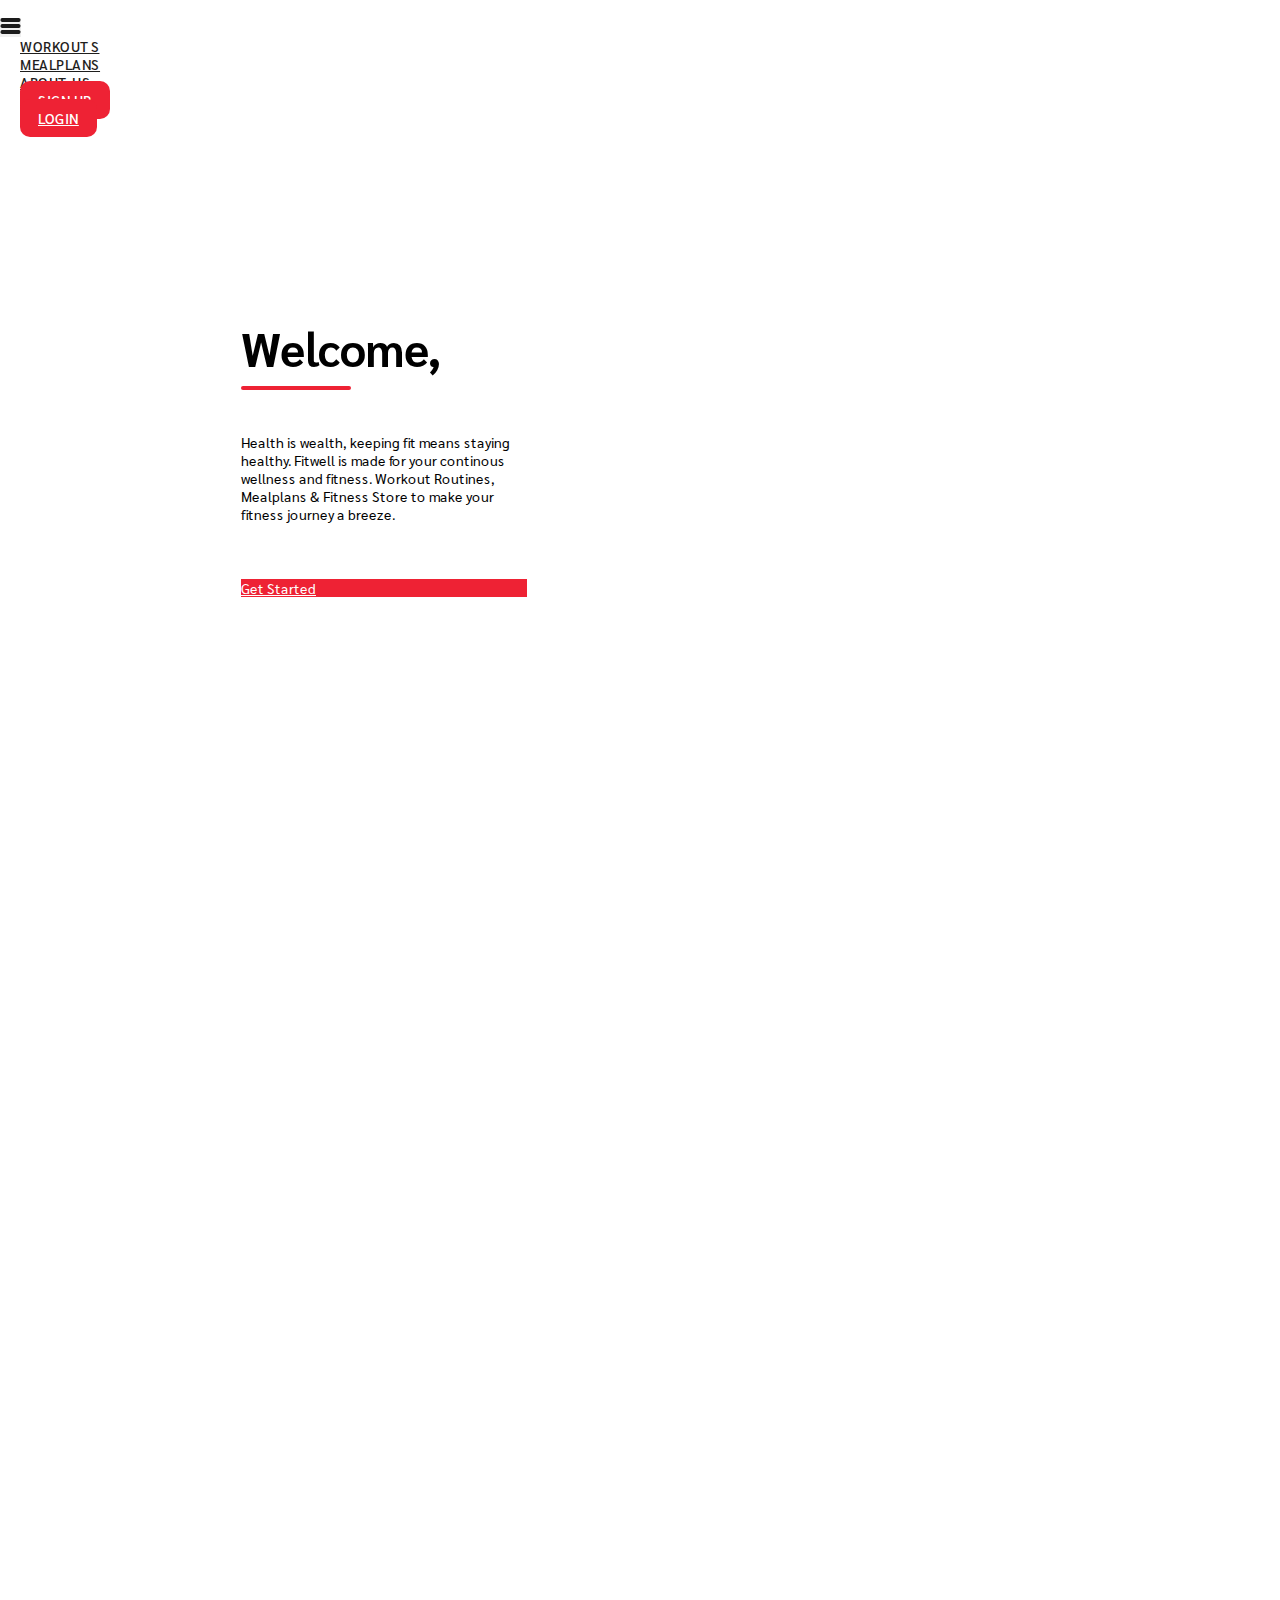
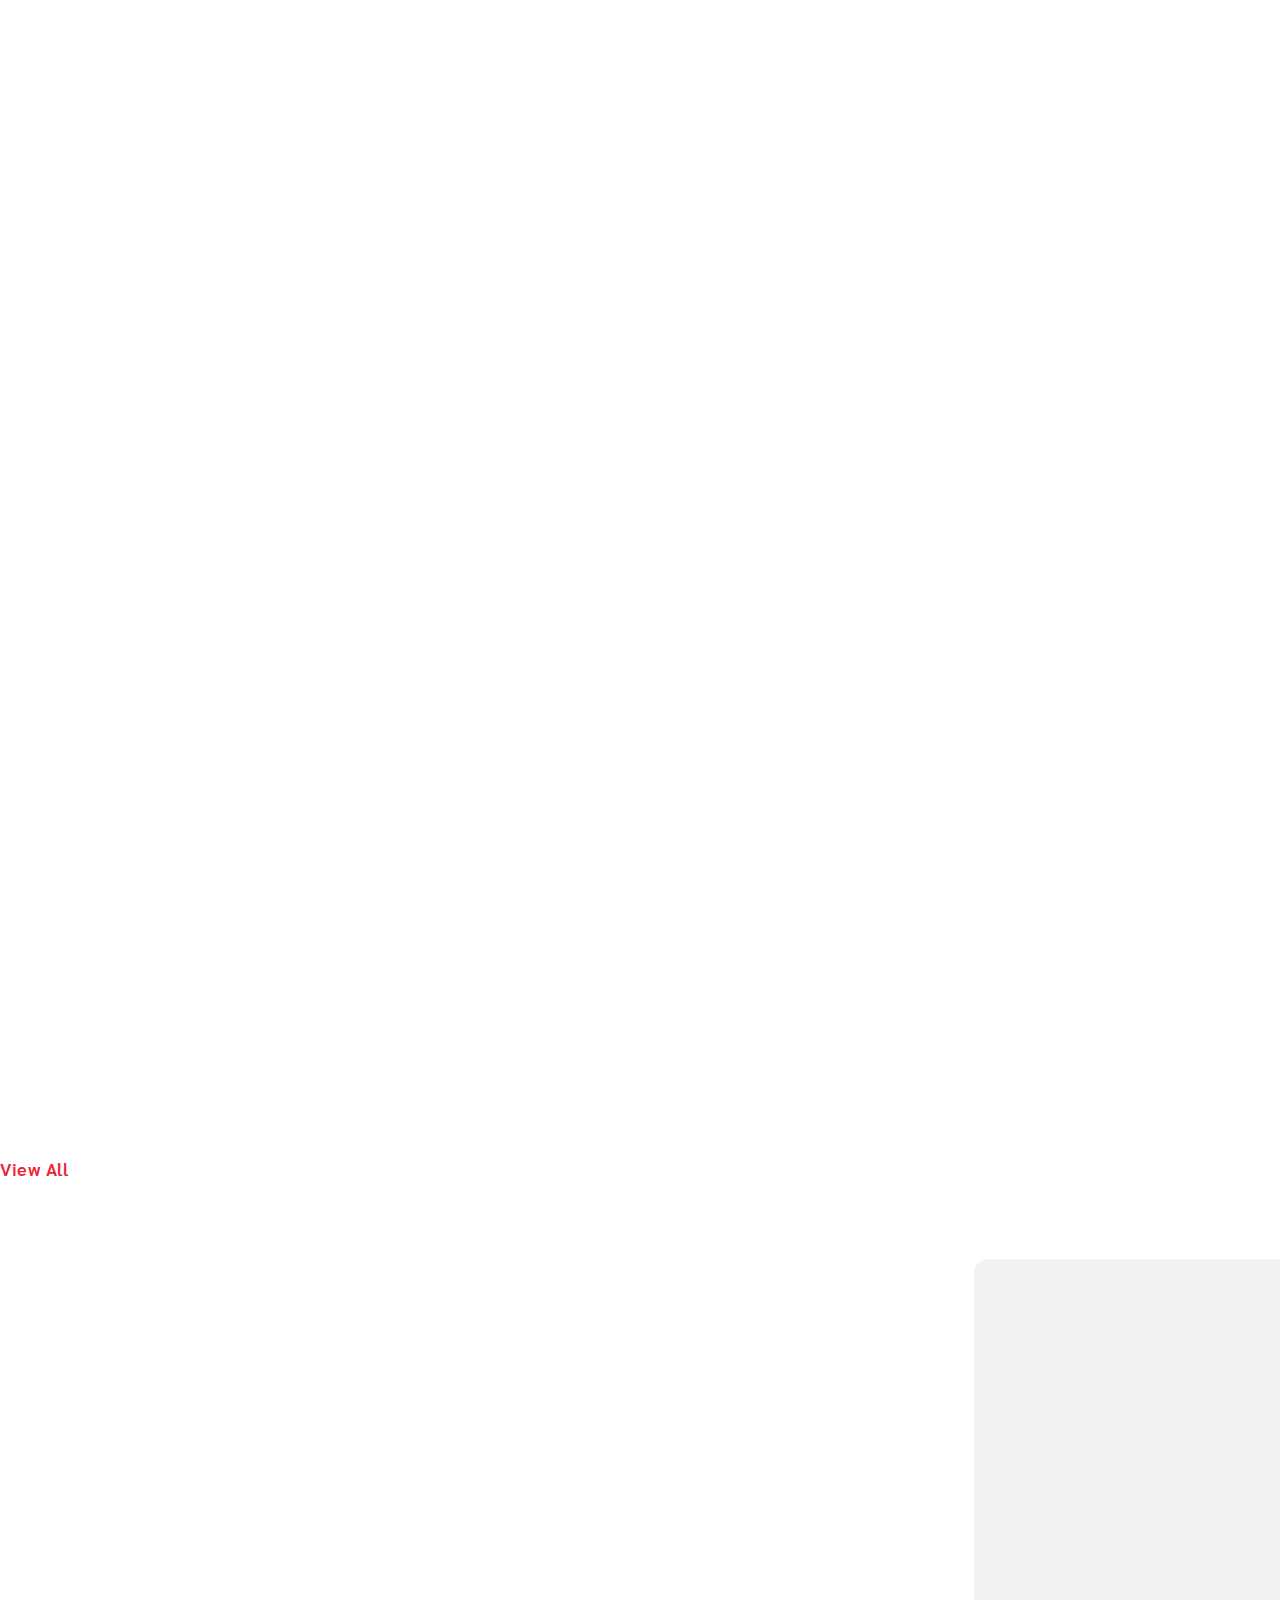
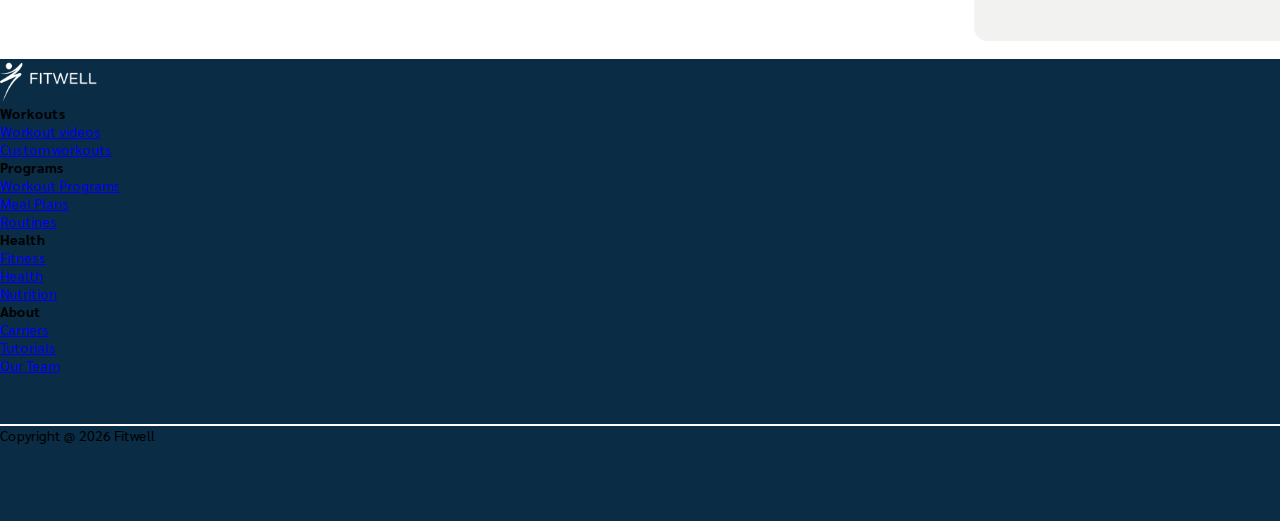
==== commit 830adf37: "Merge pull request #27 from paulynson/PagesUpdated" ====
--- a/index.html
+++ b/index.html
@@ -42,16 +42,12 @@
 
 <div class="d-flex">
 
-  <div class="d-flex btn-desk">
+  <div class="d-flex btn-desk m-">
               
                 <a class=" btn my-btn text-decoration-none" href="../pages/sign-up.html"
                   >SIGN UP</a
                 >
-             
-                <a class=" btn bg-dark my-btn text-decoration-none" href="../pages/login.html"
-                  >LOGIN</a
-                >
-                </div>
+                 </div>
 
   <button
     class="navbar-toggler"
@@ -82,7 +78,7 @@
                 <a class="nav-link btn my-btn" href="pages/sign-up.html">SIGN UP</a>
               </li>
 
-              <li class="nav-item btn-hide-mb">
+              <li class="nav-item">
                 <a class="nav-link btn bg-dark my-btn" href="pages/login.html">LOGIN</a>
               </li>
             </ul>
@@ -95,8 +91,8 @@
       <!-- Hero Section -->
       <section class="hero">
         <div class="hero-inner">
-          <h2 class="h2 h2-head mt-4 fw-bold pp"  data-aos="fade-right" data-aos-duration="1000">Welcome,</h2>
-          <p class="mt-3"  data-aos="fade-right" data-aos-duration="1000">
+          <h2 class="h2 h2-head mt-4 fw-bold pp"  data-aos="fade-right" data-aos-duration="500">Welcome,</h2>
+          <p class="mt-3">
             Health is wealth, keeping fit means staying healthy. Fitwell is made for your continous wellness and fitness. Workout Routines, Mealplans & Fitness Store to make  your fitness journey a breeze.
           </p>
           <a href="./pages/sign-up.html" class="btn btn-red w-50 text-decoration-none">Get Started</a>
@@ -107,11 +103,11 @@
       <!-- Popular Exercise -->
 
       <section class="container my-5">
-        <h3 class="h3 fw-bold my-4 pp"  data-aos="fade-right" data-aos-duration="1000">Popular Exercise</h3>
+        <h3 class="h3 fw-bold my-4 pp"  data-aos="fade-right" data-aos-duration="500">Popular Exercise</h3>
         <div class="row">
 
           <!-- </div> Yoga -->
-          <div class="col-lg-4 col-md-4 col-sm-6 col-12 my-4 vid"  data-aos="fade-down" data-aos-duration="1000">
+          <div class="col-lg-4 col-md-4 col-sm-6 col-12 my-4 vid"  data-aos="fade-down" data-aos-duration="500">
             <img
               src="../assets/images/landing/yoga.png"
               alt=""
@@ -128,7 +124,7 @@
           </div>  <!-- </div> End of Yoga -->
 
           <!-- </div> Treadmill -->
-           <div class="col-lg-4 col-md-4 col-sm-6 col-12 my-4 vid" data-aos="fade-up" data-aos-duration="1000">
+           <div class="col-lg-4 col-md-4 col-sm-6 col-12 my-4 vid" data-aos="fade-up" data-aos-duration="500">
             <img
               src="../assets/images/landing/treadmil.png"
               alt=""
@@ -147,7 +143,7 @@
           
 <!-- </div> Battle Rope -->
 
-          <div class="col-lg-4 col-md-4 col-sm-6 col-12 my-4  vid" data-aos="fade-down" data-aos-duration="1000">
+          <div class="col-lg-4 col-md-4 col-sm-6 col-12 my-4  vid" data-aos="fade-down" data-aos-duration="500">
             <img
               src="../assets/images/landing/br.png"
               alt=""
@@ -165,7 +161,7 @@
 
 
           <!-- </div> Isometry -->
-          <div class="col-lg-4 col-md-4 col-sm-6 col-12 my-4 vid" data-aos="fade-up" data-aos-duration="1000">
+          <div class="col-lg-4 col-md-4 col-sm-6 col-12 my-4 vid" data-aos="fade-up" data-aos-duration="500">
             <img
               src="../assets/images/landing/isometry.png"
               alt=""
@@ -183,7 +179,7 @@
 
 
            <!-- </div> Lifting -->
-          <div class="col-lg-4 col-md-4 col-sm-6 col-12 my-4 vid" data-aos="fade-down" data-aos-duration="1000">
+          <div class="col-lg-4 col-md-4 col-sm-6 col-12 my-4 vid" data-aos="fade-down" data-aos-duration="500">
             <img
               src="../assets/images/landing/lifting.png"
               alt=""
@@ -201,7 +197,7 @@
 
 
            <!-- </div> Running -->
-          <div class="col-lg-4 col-md-4 col-sm-6 col-12 my-4 vid" data-aos="fade-up" data-aos-duration="1000">
+          <div class="col-lg-4 col-md-4 col-sm-6 col-12 my-4 vid" data-aos="fade-up" data-aos-duration="500">
             <img
               src="../assets/images/landing/running.png"
               alt=""
@@ -230,57 +226,54 @@
       <!-- Categories Section -->
 
       <section class="container">
-        <div class="row">
-          <div class="col-lg-4 col-md-4 col-sm-6 col-12 my-4">
-            <div class="text-center p-3">
-              <h3 class="h3 fw-bold my-3 cpp" data-aos="fade-down" data-aos-duration="1000">Healthy Meals</h3>
+        <div class="row g-2 d-flex justify-content-center">
+          <div class="col-lg-3 col-md-4 col-sm-6 col-12 m-3 shadow">
+            <div class="text-center p-3 cd-img">
+              <h3 class="h3 fw-bold my-3 cpp" data-aos="fade-down" data-aos-duration="500">Healthy Meals</h3>
            
               
               <img
                 src="../assets/images/landing/Mealplans.png"
                 alt=""
-                class="img-fluid my-3" data-aos="fade-up" data-aos-duration="1000"
+                class="img-fluid my-3" data-aos="fade-up" data-aos-duration="500"
               />
-              <h4 class="h4 fw-bold my-4 din-color" data-aos="fade-up" data-aos-duration="1000">Healthy Meal Plans</h4>
-              <p class="p fw-bold my-4 px-3 din-color" data-aos="fade-up" data-aos-duration="1000">
-                Lorem ipsum dolor, sit amet consectetur adipisicing elit.
-                Aperiam laudantium culpa ducimus sit laboriosam assumenda.
+              <h5 class="h5 fw-bold my-4 din-color" data-aos="fade-up" data-aos-duration="500">Healthy Meal Plans</h5>
+              <p class="p fw-bold my-4 px-3 din-color" data-aos="fade-up" data-aos-duration="500">
+                Learn about your calorie count, nutrition information and diet tips for your continuous fitness and wellness. 
               </p>
-              <button class="btn btn-red w-50 my-3" data-aos="fade-up" data-aos-duration="1000">Get Started</button>
-            </div>
-          </div>
-
-          <div class="col-lg-4 col-md-4 col-sm-6 col-12 my-4">
-            <div class="text-center p-3">
-              <h3 class="h3 fw-bold my-3 cpp2" data-aos="fade-down" data-aos-duration="1000">Workout Routines</h3>
+              <button class="btn btn-red w-50 my-3" data-aos="fade-up" data-aos-duration="500">Get Started</button>
+            </div>
+          </div>
+
+          <div class="col-lg-3 col-md-4 col-sm-6 col-12 m-3 shadow">
+            <div class="text-center p-3 cd-img">
+              <h3 class="h3 fw-bold my-3 cpp2" data-aos="fade-down" data-aos-duration="500">Workout Routines</h3>
               <img
                 src="../assets/images/landing/workout.png"
                 alt=""
-                class="img-fluid my-3" data-aos="fade-up" data-aos-duration="1000"
+                class="img-fluid my-3" data-aos="fade-up" data-aos-duration="500"
               />
-              <h4 class="h4 fw-bold my-4 din-color" data-aos="fade-up" data-aos-duration="1000">Workout Routines</h4>
-              <p class="p fw-bold my-4 px-3 din-color" data-aos="fade-up" data-aos-duration="1000">
-                Lorem ipsum dolor, sit amet consectetur adipisicing elit.
-                Aperiam laudantium culpa ducimus sit laboriosam assumenda.
+              <h5 class="h5 fw-bold my-4 din-color" data-aos="fade-up" data-aos-duration="500">Workout Routines</h5>
+              <p class="p fw-bold my-4 px-3 din-color" data-aos="fade-up" data-aos-duration="500">
+                Trying to keep fit and stay healthy? Workout anywhere and anytime with fitwell towards your continuous fitness and wellness.
               </p>
-              <button class="btn btn-red w-50 my-3" data-aos="fade-up" data-aos-duration="1000">Get Started</button>
-            </div>
-          </div>
-
-          <div class="col-lg-4 col-md-4 col-sm-6 col-12 my-4">
-            <div class="text-center p-3">
-              <h3 class="h3 fw-bold my-3 cpp" data-aos="fade-down" data-aos-duration="1000">Fitness Store</h3>
+              <!-- <button class="btn btn-red w-50 my-3" data-aos="fade-up" data-aos-duration="500">Get Started</button> -->
+            </div>
+          </div>
+
+          <div class="col-lg-3 col-md-4 col-sm-6 col-12 m-3 shadow">
+            <div class="text-center p-3 cd-img">
+              <h3 class="h3 fw-bold my-3 cpp" data-aos="fade-down" data-aos-duration="500">Fitness Store</h3>
               <img
                 src="../assets/images/landing/shop.png"
                 alt=""
-                class="img-fluid my-3" data-aos="fade-up" data-aos-duration="1000"
+                class="img-fluid my-3" data-aos="fade-up" data-aos-duration="500"
               />
-              <h4 class="h4 fw-bold my-4 din-color" data-aos="fade-up" data-aos-duration="1000">Fitness Store</h4>
-              <p class="p fw-bold my-4 px-3 din-color" data-aos="fade-up" data-aos-duration="1000">
-                Lorem ipsum dolor, sit amet consectetur adipisicing elit.
-                Aperiam laudantium culpa ducimus sit laboriosam assumenda.
+              <h5 class="h5 fw-bold my-4 din-color" data-aos="fade-up" data-aos-duration="500">Fitness Store</h5>
+              <p class="p fw-bold my-4 px-3 din-color" data-aos="fade-up" data-aos-duration="500">
+                Trying to lose weight, tone up, lower your BMI or to keep fit and attain wellness? We give you the right features to achieve your goals.
               </p>
-              <button class="btn btn-red w-50 my-3" data-aos="fade-up" data-aos-duration="1000">Shop Now</button>
+              <!-- <button class="btn btn-red w-50 my-3" data-aos="fade-up" data-aos-duration="500">Shop Now</button> -->
             </div>
           </div>
         </div>
@@ -291,33 +284,31 @@
    <!-- Quick Tips -->
 
    <section class="container my-5">
-    <h3 class="h3 fw-bold my-4 qp" data-aos="fade-right" data-aos-duration="1000">Quick Tips</h3>
+    <h3 class="h3 fw-bold my-4 qp" data-aos="fade-right" data-aos-duration="500">Quick Tips</h3>
     <div class="row">
         <div class="col-lg-8 col-md-6 col-sm-12 col-12 my-4 quick-tip">
           
 <img src="../assets/images/landing/quicktips.png" alt="" class="qt-img img-fluid">
  <div class="inner-qt">
-          <h5 class="h5 fit" data-aos="fade-right" data-aos-duration="1000">Fitness</h5>
-          <h5 class="h5 mt-2 fw-bold" data-aos="fade-up" data-aos-duration="1000">How to do the Dumbbel Deadlift</h5>
-          <p class="mt-5 fw-bold" data-aos="fade-down" data-aos-duration="1000">
-            Lorem ipsum dolor sit amet consectetur, adipisicing elit. Eum
-            accusantium consequuntur perferendis aliquid ut minus molestiae
-            laboriosam omnis odio in, sed odit officia voluptas velit?
+          <h5 class="h5 fit" data-aos="fade-right" data-aos-duration="500">Fitness</h5>
+          <h5 class="h5 mt-2 fw-bold" data-aos="fade-up" data-aos-duration="500">How to do the Dumbbel Deadlift</h5>
+          <p class="mt-3 fw-bold" data-aos="fade-down" data-aos-duration="500">
+            If you're new to strength training, deadlifting is one of the easiest movement to learn and incorporate into your workout because, chances are that you've performed this move before without even thinking about it. Deadlifts are an incredibly functional move, meaning.
           </p>
-          <a href="#" class="btn-link fw-bold text-decoration-none mt-3 float-end" data-aos="fade-right" data-aos-duration="1000">Read More</a>
+          <a href="#" class="btn-link fw-bold text-decoration-none mt-2 float-end" data-aos="fade-right" data-aos-duration="500">Read More</a>
         </div>
         </div>
 
         <div class="col-lg-4 col-md-6 col-sm-12 col-12 my-4 flex-column justify-content-md-center">
             <div class="row">
             <div class="col-12 qpr">
-            <h5 class="h5 text-muted mb-1" data-aos="fade-right" data-aos-duration="1000">Health</h5>
+            <h5 class="h5 text-muted mb-1" data-aos="fade-right" data-aos-duration="500">Health</h5>
             <img src="../assets/images/landing/meditate.png" alt="" class="img-fluid my-3 w-100">
               <p class="qpr-inner">6 reason why you should eat Avacado daily
 </p>
         </div>
             <div class="mt-4 col-12  qpr">
-            <h5 class="h5 text-muted mb-1" data-aos="fade-right" data-aos-duration="1000">Nutrition</h5>
+            <h5 class="h5 text-muted mb-1" data-aos="fade-right" data-aos-duration="500">Nutrition</h5>
             <img src="../assets/images/landing/peer.png" alt="" class="img-fluid my-3 w-100">
             <p class="qpr-inner">6 reason why you should eat Avacado daily
 </p>
@@ -331,36 +322,36 @@
 <!-- Our Partners -->
 
 <section class="container my-5">
-    <h3 class="h3 fw-bold my-4 qp" data-aos="fade-right" data-aos-duration="1000">Our Partners</h3>
-    <div class="row">
-        <div class="col-lg-4 col-md-4 col-sm-4 col-4 my-4">
-          
-<img src="../assets/images/landing/HealthCareLogo.png" alt="" class="img-fluid" data-aos="fade-down" data-aos-duration="1000">
-        </div>
-
-        <div class="col-lg-4 col-md-4 col-sm-4 col-4 my-4">
-          
-            <img src="../assets/images/landing/HealthCareLogo.png" alt="" class="img-fluid"data-aos="fade-up" data-aos-duration="1000">
+    <h3 class="h3 fw-bold my-4 qp" data-aos="fade-right" data-aos-duration="500">Our Partners</h3>
+    <div class="row g-3">
+        <div class="col-lg-2 col-md-3 col-sm-4 col-4 my-4 p-3">
+          
+<img src="../assets/images/landing/HealthCareLogo.png" alt="" class="img-fluid" data-aos="fade-down" data-aos-duration="500">
+        </div>
+
+        <div class="col-lg-2 col-md-3 col-sm-4 col-4 my-4 p-3">
+          
+            <img src="../assets/images/landing/HealthCareLogo.png" alt="" class="img-fluid"data-aos="fade-up" data-aos-duration="500">
                     </div>
 
-    <div class="col-lg-4 col-md-4 col-sm-4 col-4 my-4">
-          
-       <img src="../assets/images/landing/farmcrylogo.png" alt="" class="img-fluid"data-aos="fade-down" data-aos-duration="1000">
+    <div class="col-lg-2 col-md-3 col-sm-4 col-4 my-4 p-3">
+          
+       <img src="../assets/images/landing/farmcrylogo.png" alt="" class="img-fluid"data-aos="fade-down" data-aos-duration="500">
                                 </div>
 
-        <div class="col-lg-4 col-md-4 col-sm-4 col-4 my-4">
-          
-       <img src="../assets/images/landing/healthlogo.png" alt="" class="img-fluid"data-aos="fade-up" data-aos-duration="1000">
+        <div class="col-lg-2 col-md-3 col-sm-4 col-4 my-4 p-3">
+          
+       <img src="../assets/images/landing/healthlogo.png" alt="" class="img-fluid"data-aos="fade-up" data-aos-duration="500">
                                             </div>
                                     
-          <div class="col-lg-4 col-md-4 col-sm-4 col-4 my-4">
+          <div class="col-lg-2 col-md-3 col-sm-4 col-4 my-4 p-3">
                                               
-          <img src="../assets/images/landing/healthlogo.png" alt="" class="img-fluid"data-aos="fade-down" data-aos-duration="1000">
+          <img src="../assets/images/landing/healthlogo.png" alt="" class="img-fluid"data-aos="fade-down" data-aos-duration="500">
            </div>
                                     
-        <div class="col-lg-4 col-md-4 col-sm-4 col-4 my-4">
+        <div class="col-lg-2 col-md-3 col-sm-4 col-4 my-4 p-3">
                                               
-        <img src="../assets/images/landing/reliancelogo.png" alt="" class="img-fluid"data-aos="fade-up" data-aos-duration="1000">
+        <img src="../assets/images/landing/reliancelogo.png" alt="" class="img-fluid"data-aos="fade-up" data-aos-duration="500">
              </div>
  </div>
 
@@ -369,13 +360,13 @@
 <footer class="container">
 
   <div class="row footer">
- <div class="col-lg-6 col-md-12 col-sm-12 col-12 mobile-m my-4 footer-img">
+ <div class="col-lg-3 col-md-12 col-sm-12 col-12 mobile-m my-4 footer-img">
    <div class="footer-logo">
-              <img src="../assets/images/landing/footerlogo.png" alt="" class="img-fluid">
+              <img src="../assets/images/landing/footerlogo.png" alt="" class="img-fluid mt-5">
               </div>
  </div>
 
-<div class="col-lg-2 col-md-4 col-sm-4 col-4 my-4 text-white">
+<div class="col-lg-3 col-md-4 col-sm-6 col-6 my-4 text-white">
   <div class="mt-5">
 <h4 class="h4 fw-bold">Workouts</h4>
 <a href="#" class="text-decoration-none text-white mt-4">Workout videos</a>
@@ -394,7 +385,7 @@
  </div>
 
 
- <div class="col-lg-2 col-md-4 col-sm-4 col-4 my-4 text-white">
+ <div class="col-lg-3 col-md-4 col-sm-6 col-6 my-4 text-white">
     <div class="mt-5">
 <h4 class="h4 fw-bold">Health</h4>
 <a href="#" class="text-decoration-none text-white mt-4">Fitness</a>
@@ -407,7 +398,7 @@
  </div>
 
 
- <div class="col-lg-2 col-md-4 col-sm-4 col-4 my-4 text-white">
+ <div class="col-lg-3 col-md-4 col-sm-6 col-4 my-4 text-white">
     <div class="mt-5">
 <h4 class="h4 fw-bold">About</h4>
 <a href="#" class="text-decoration-none text-white mt-4">Carriers</a>
@@ -422,9 +413,17 @@
 
   </div>
 
-  <div class="d-flex justify-content-between align-items-center mt-4 text-white mb-3">
+  <div class="d-flex justify-content-between align-items-center grand mt-4 text-white mb-3">
     <div class="copyright">
-  <p>Copyright @ 2021 Fitwell</p>
+  <p>Copyright @ 
+    
+    <script>
+      const date = new Date();
+      const tDate = date.getFullYear();
+      document.write(tDate);
+    </script>
+        
+    Fitwell</p>
     </div>
   <div class="footer-icon d-flex justify-content-between align-items-center">
   <a href="#" class="mx-4"><img src="assets/images/landing/in.png" alt="" class="img-fluid"></a>
@@ -465,7 +464,7 @@
 <script src="https://unpkg.com/aos@next/dist/aos.js"></script>
         <script>
           AOS.init({
-            duration: 3000,
+            duration: 1000,
             once: true,
           });
         </script>
--- a/assets/css/landingpage.css
+++ b/assets/css/landingpage.css
@@ -5,46 +5,47 @@
   margin: 0;
   box-sizing: border-box;
   font-family: 'Sarabun', sans-serif;
+  font-size: 0.9375rem;
 }
 
 /* Totop Navigation */
 
-#topicon{
+#topicon {
   position: relative;
   scroll-behavior: smooth;
 }
 
-.totop{
+.totop {
   background-color: #fff;
   border-radius: 50%;
   padding: 0 12px;
   text-decoration: none;
-border: 3px solid #124E78;
-bottom: 20px;
-right: 20px;
-position: fixed;
-transition: 1s ease-in-out;
-font-size: 25px;
-display: none;
-}
-
-.totop.scrollup{
+  border: 3px solid #124e78;
+  bottom: 30px;
+  right: 20px;
+  position: fixed;
+  transition: 1s ease-in-out;
+  font-size: 25px;
+  display: none;
+}
+
+.totop.scrollup {
   display: block;
 }
 
-.totop.scrollup{
+.totop.scrollup {
   display: block;
 }
 
-.totop:hover{
+.totop:hover {
   background-color: #124e78;
-  transition: background .5s ease-in-out;
+  transition: background 0.5s ease-in-out;
   color: #ffffff;
   border: 3px solid #ffffff;
 }
 
-.din-color{
-color: #124E78;
+.din-color {
+  color: #124e78;
 }
 
 /* End of Totop Navigation */
@@ -53,27 +54,28 @@
   background-color: #fff !important;
 }
 
+.navbar-toggler:focus {
+  outline: 0 !important;
+  box-shadow: 0 !important;
+}
+
+.navbar button.navbar-toggle {
+  border: none;
+}
+
+.navbar-light .navbar-toggler {
+  color: transparent !important;
+  border-color: transparent !important;
+}
+
+.navbar-toggler:focus {
+  outline: 0 !important;
+  box-shadow: 0 !important;
+}
+
 .navbar-toggler {
-  color: none;
   border: 0 !important;
-  outline: 0 !important;
-}
-
-.navbar-toggler:focus {
-  border: 0 !important;
-  outline: 0 !important;
-}
-
-.navbar > button {
-  border: 0 !important;
-  outline: 0 !important;
-}
-
-.navbar-toggler-icon {
-  color: none;
-  border: 0 !important;
-  outline: 0 !important;
-  height: 1em;
+  padding: 0 !important;
 }
 
 .nav-link {
@@ -158,8 +160,6 @@
   position: relative;
 }
 
-
-
 .cpp::after {
   position: absolute;
   content: '';
@@ -169,7 +169,7 @@
   background-color: #ee2234;
   border-radius: 50px;
   bottom: -12px;
-  left: 23%;
+  left: 19%;
 }
 
 .cpp2 {
@@ -185,15 +185,20 @@
   background-color: #ee2234;
   border-radius: 50px;
   bottom: -12px;
-  left: 16%;
+  left: 10%;
+}
+
+.cd-img img{
+  width: 60px;
+  height: auto;
 }
 
 .viewall a {
-  color: #0d6efd;
+  color: #0a2c44;
   text-decoration: none;
   color: #ee2234;
   font-weight: 600;
-  font-size: 28px;
+  font-size: 18px;
   line-height: 36px;
   letter-spacing: 0.04em;
 }
@@ -285,7 +290,7 @@
   line-height: 29px;
   letter-spacing: 0.04em;
   text-transform: capitalize;
-  color: rgba(18, 78, 120, 0.5);
+  color: #0a2c44;
 }
 
 .btn-link {
@@ -296,7 +301,7 @@
   line-height: 21px;
   letter-spacing: 0.01em;
   text-transform: capitalize;
-  color: #124e78;
+  color: #0a2c44;
 }
 
 .qpr {
@@ -328,11 +333,15 @@
   position: relative;
 }
 
-.footer-logo {
+/* .footer-logo {
   display: flex;
   justify-content: center;
   align-items: center;
   height: 100%;
+} */
+
+.footer-logo img{
+  width: 100px;
 }
 
 .hr {
@@ -349,6 +358,10 @@
     width: 100%;
   }
 
+  .my-btn {
+    margin-right: 30px !important;
+    font-size: 12px !important;
+  }
 
   .qt-img {
     height: auto;
@@ -361,14 +374,13 @@
     display: flex !important;
   }
 
-  .my-btn {
-    margin: 0 5px !important;
-    font-size: 12px !important;
-  }
-
   .hero-inner {
     top: 50%;
+    width: 90% !important;
+    height: auto !important;
     left: 50%;
+    padding: 50px 30px !important;
+    box-sizing: border-box;
     background: rgba(255, 255, 255, 0.9);
     text-align: center !important;
     justify-content: center !important;
@@ -381,6 +393,7 @@
 
   .inner-qt {
     top: 50%;
+    width: 90% !important;
     left: 50%;
     box-sizing: border-box !important;
     height: auto !important;
@@ -388,6 +401,23 @@
     padding: 10px 10px !important;
   }
 
+  .inner-qt p,
+  .inner-qt a {
+    margin-top: 4px !important;
+  }
+
+  .inner-qt p {
+    font-size: 14px !important;
+  }
+
+  .inner-qt h5 {
+    font-size: 18px !important;
+  }
+
+  .inner-qt a {
+    font-size: 14.5px !important;
+  }
+
   .qpr-inner {
     font-size: 14px;
     top: 50%;
@@ -404,14 +434,15 @@
 
   .footer-container {
     height: 100%;
-    background: #124e78;
-  }
-  svg {
-    /* position: relative; */
-    margin-top: 40px !important;
-    margin-bottom: 100px !important;
-    width: 50%;
-    height: auto;
+    background: #0a2c44;
+  }
+
+  .cpp::after {
+    display: none;
+  }
+
+  .cpp2::after {
+    display: none;
   }
 }
 
@@ -423,4 +454,40 @@
   div.btn-desk {
     display: none !important;
   }
-}
+  .grand {
+    display: flex;
+    justify-content: center;
+    flex-direction: column;
+    text-align: center;
+  }
+
+  .footer-icon {
+    margin-bottom: 10px;
+  }
+}
+
+@media (max-width: 425px) {
+  .grand {
+    display: flex;
+    justify-content: center;
+    flex-direction: column;
+    text-align: center;
+  }
+
+  .footer-icon {
+    margin-bottom: 10px;
+  }
+}
+
+@media (max-width: 320px) {
+  .grand {
+    display: flex;
+    justify-content: center;
+    flex-direction: column;
+    text-align: center;
+  }
+
+  .footer-icon {
+    margin-bottom: 10px;
+  }
+}
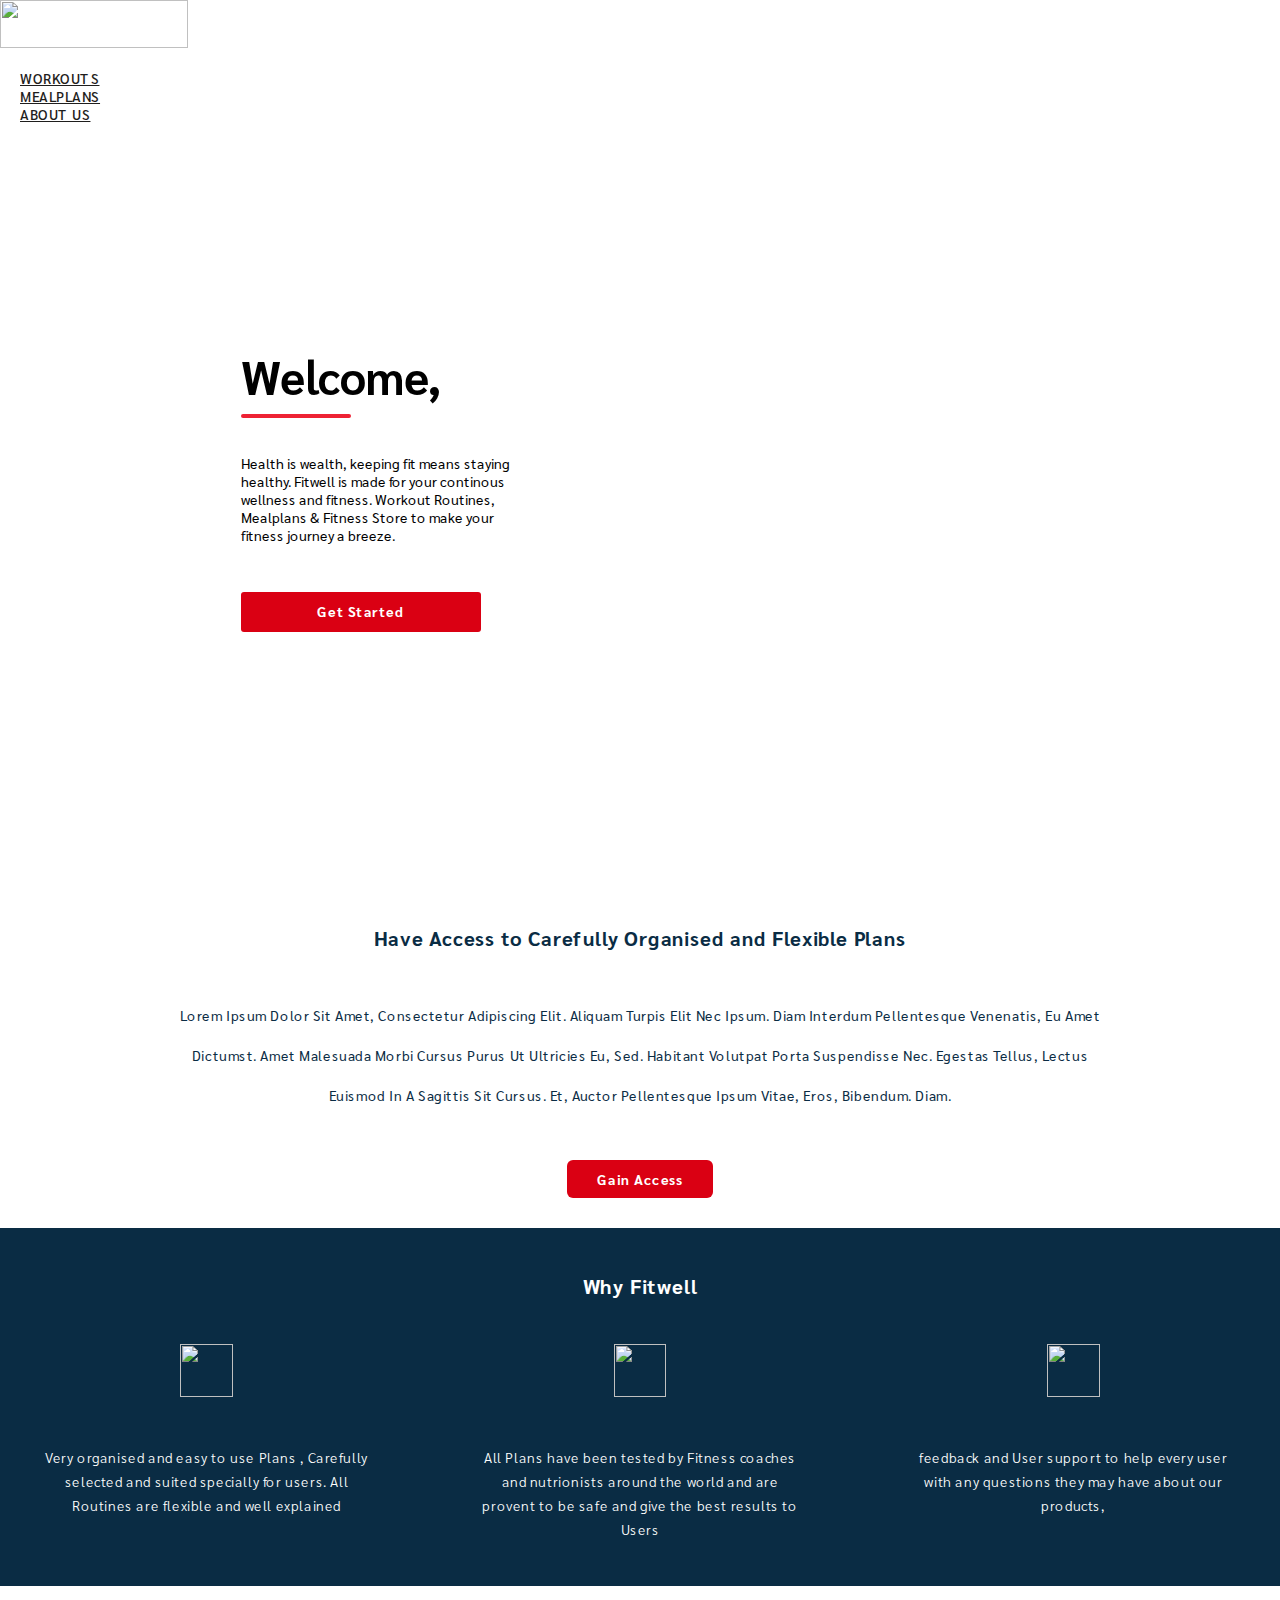
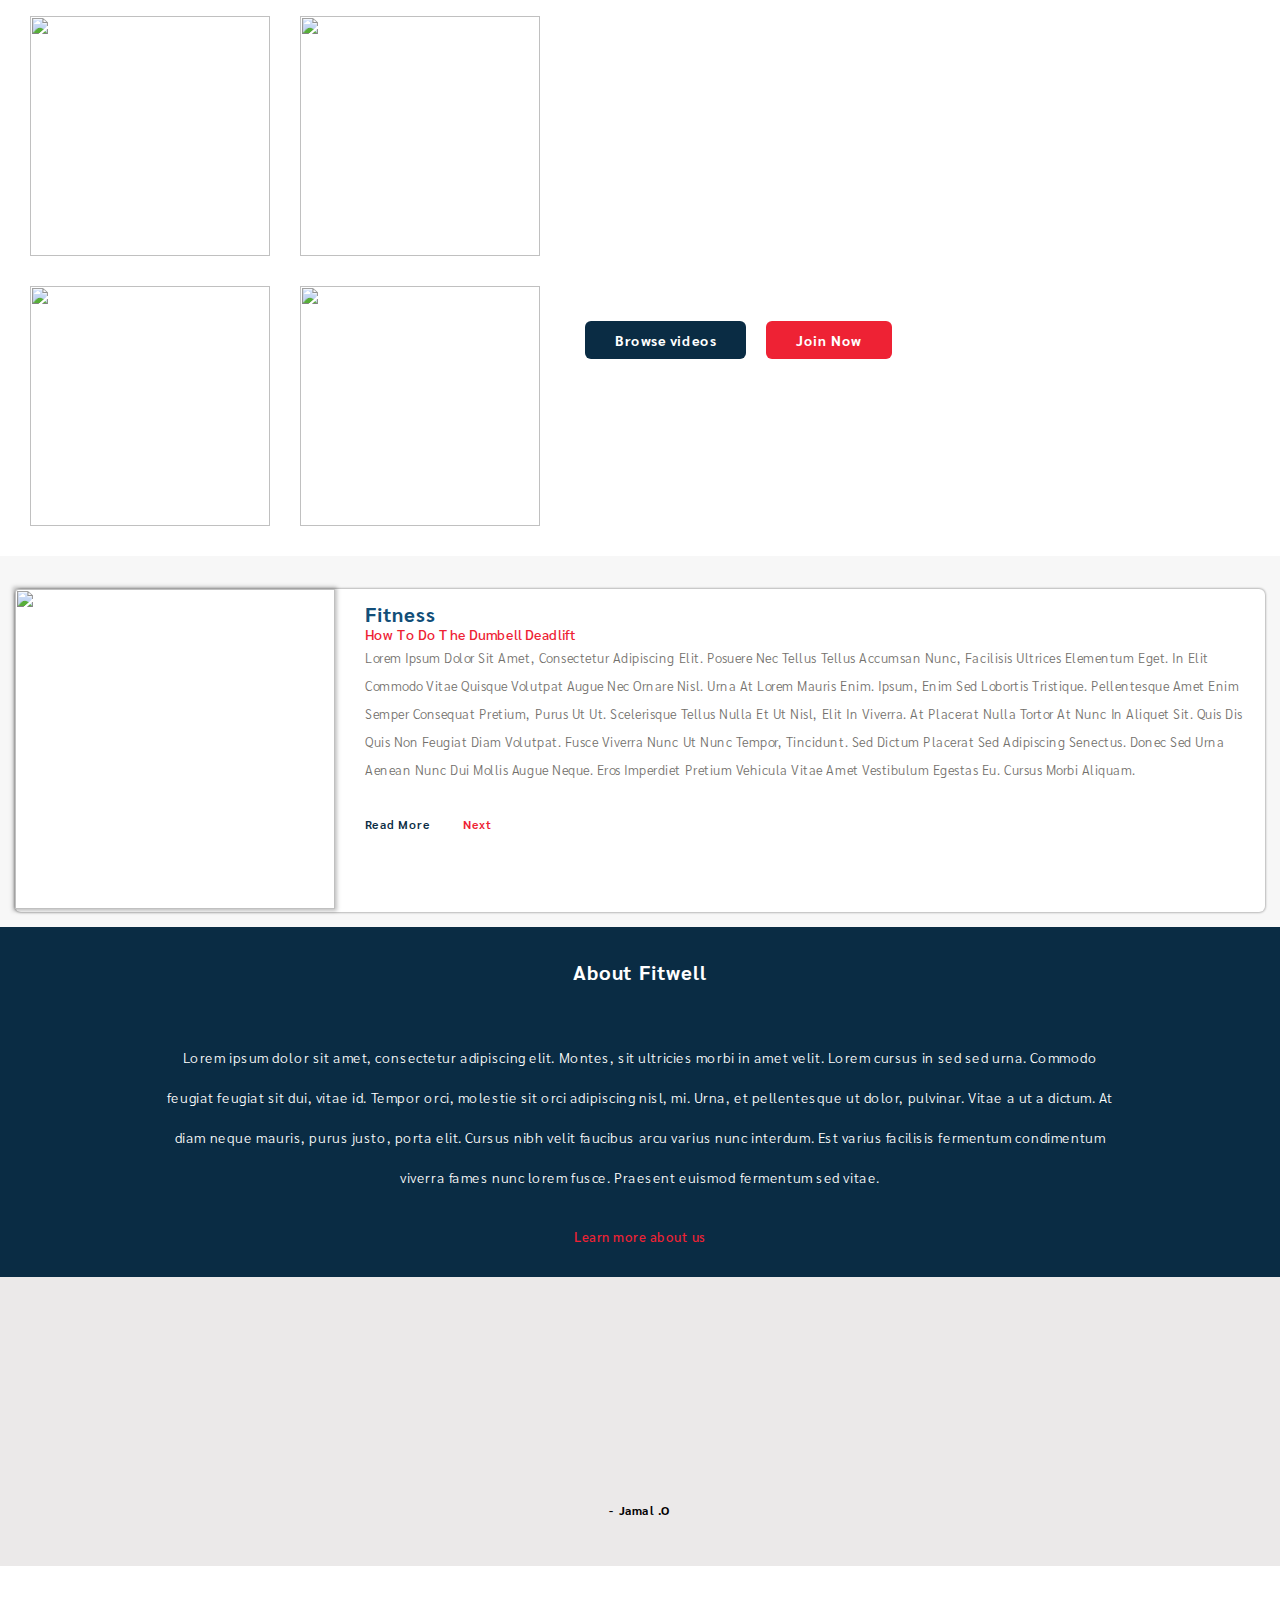
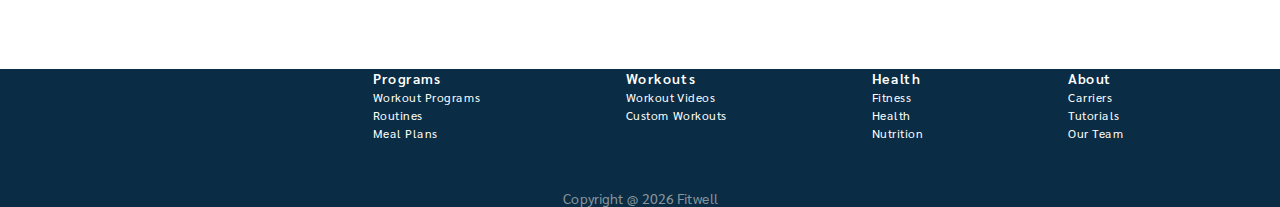
==== commit bbaec12b: "final commit by Drfej" ====
--- a/index.html
+++ b/index.html
@@ -15,7 +15,7 @@
     />
 
     <!-- My Link Style -->
-    <link rel="stylesheet" href="../assets/css/landingpage.css" />
+    <link rel="stylesheet" href="assets/css/index.css" />
 
     <!-- Animation CSS -->
      <link rel="stylesheet" href="https://unpkg.com/aos@next/dist/aos.css" />
@@ -31,35 +31,34 @@
           container
           py-4
           mybg-nav
-        "
-      >
+        ">
+        <!-- change fitwell logo -->
         <div class="container-fluid align-items-center w-100 ">
           <a class="navbar-brand" href="../index.html"
-            ><img src="../assets/images/landing/logo.png" alt=""
+            ><img src="assets/images/index/Fitwell-logo.png" alt=""
+            class="img-new"
           /></a>
 
                      
 
-<div class="d-flex">
-
-  <div class="d-flex btn-desk m-">
+          <div class="d-flex">
+
+            <div class="d-flex btn-desk m-">
               
-                <a class=" btn my-btn text-decoration-none" href="../pages/sign-up.html"
-                  >SIGN UP</a
-                >
-                 </div>
-
-  <button
-    class="navbar-toggler"
-    type="button"
-    data-bs-toggle="collapse"
-    data-bs-target="#navbarNav"
-    aria-controls="navbarNav"
-    aria-expanded="false"
-    aria-label="Toggle navigation"
-  >
-                      <img src="../assets/images/landing/menu-icon.png" alt="" class="img-fluid navbar-toggler-icon">
-          </button>
+                <a class=" btn my-btn text-decoration-none" href="pages/sign-up.html"
+                  >SIGN UP</a>
+            </div>
+
+              <button
+                class="navbar-toggler"
+                type="button"
+                data-bs-toggle="collapse"
+                data-bs-target="#navbarNav"
+                aria-controls="navbarNav"
+                aria-expanded="false"
+                aria-label="Toggle navigation">
+                        <img src="assets/images/index/menu-icon.png" alt="" class="img-fluid navbar-toggler-icon">
+              </button>
           </div>
           <div class="collapse navbar-collapse" id="navbarNav">
             <ul class="navbar-nav ms-auto align-items-center">
@@ -95,347 +94,315 @@
           <p class="mt-3">
             Health is wealth, keeping fit means staying healthy. Fitwell is made for your continous wellness and fitness. Workout Routines, Mealplans & Fitness Store to make  your fitness journey a breeze.
           </p>
-          <a href="./pages/sign-up.html" class="btn btn-red w-50 text-decoration-none">Get Started</a>
+          <a href="./pages/sign-up.html">Get Started</a>
         </div>
       </section>
       <!-- End of Hero Section -->
 
+      <!-- sub Hero Section -->
+      <div class="hero-section2">
+        <div class="hero-content-heading">
+          <h3>Have Access to Carefully Organised and Flexible Plans</h3>
+          <p>Lorem ipsum dolor sit amet, consectetur adipiscing elit. Aliquam turpis elit nec ipsum. 
+            Diam interdum pellentesque venenatis, eu amet dictumst. Amet malesuada morbi cursus purus ut ultricies eu, sed. 
+            Habitant volutpat porta suspendisse nec. Egestas tellus, lectus euismod in a sagittis sit cursus. Et, auctor 
+            pellentesque ipsum vitae, eros, bibendum. Diam.</p>
+        </div>
+
+        <div class="hero-content-btn">
+          <a href="#">Gain Access</a>
+        </div>
+      </div>
+      <!-- why fitwell section -->
+      <div class="hero-info">
+        <div class="hero-about">
+          <h3>Why Fitwell</h3>
+        </div>
+
+        <div class="info">
+          <div class="if-img1">
+            <img src="assets/images/index/Thumbsup.png" alt="">
+            <p> Very organised  and easy to use  Plans , Carefully selected and suited specially for users. 
+              All Routines are flexible and well explained </p>
+          </div>
+
+          <div class="if-img2">
+            <img src="assets/images/index/Group.png" alt="">
+            <p>All Plans have been tested by Fitness coaches and nutrionists around 
+              the world and are provent to be safe and give the best results to Users</p>
+          </div>
+
+          <div class="if-img3">
+            <img src="assets/images/index/Message.png" alt="">
+            <p>feedback and User support to help every user with 
+              any questions they may have about our products, </p>
+          </div>
+        </div>
+
+        <div class="ellipse1">
+          <img src="assets/images/index/Ellipse26.png" alt="">
+          <img src="assets/images/index/Ellipse28.png" alt="">
+          <img src="assets/images/index/Ellipse28.png" alt="">
+        </div>
+      </div>
+
+
       <!-- Popular Exercise -->
-
-      <section class="container my-5">
-        <h3 class="h3 fw-bold my-4 pp"  data-aos="fade-right" data-aos-duration="500">Popular Exercise</h3>
-        <div class="row">
-
-          <!-- </div> Yoga -->
-          <div class="col-lg-4 col-md-4 col-sm-6 col-12 my-4 vid"  data-aos="fade-down" data-aos-duration="500">
+      <section class="container-1">
+        <div class="row-1">
+
+          <!-- div. yoga -->
+          <div class="yoga">
             <img
-              src="../assets/images/landing/yoga.png"
+              src="assets/images/index/yoga.png"
               alt=""
               class="img-fluid"
             />
             <div class="vid-icon">
-              <img src="assets/images/landing/ytube.png" alt="">
-            </div>
-
-            <div class="vid-content d-flex justify-content-between align-items-center">
-              <div>Yoga</div>
-              <div class="time">21:42</div>
-            </div>
-          </div>  <!-- </div> End of Yoga -->
-
-          <!-- </div> Treadmill -->
-           <div class="col-lg-4 col-md-4 col-sm-6 col-12 my-4 vid" data-aos="fade-up" data-aos-duration="500">
+              <img src="assets/images/index/ytube.png" alt="">
+            </div>
+
+            <div class="vid-content1">
+              <h3>Flexibility Exercises for women</h3>
+            </div>
+          </div>
+
+          <!-- div. treadmill -->
+          <div class="treadmill">
             <img
-              src="../assets/images/landing/treadmil.png"
+              src="assets/images/index/treadmil.png"
               alt=""
               class="img-fluid"
             />
             <div class="vid-icon">
-              <img src="assets/images/landing/ytube.png" alt="">
-            </div>
-
-            <div class="vid-content d-flex justify-content-between align-items-center">
-              <div>Treadmill</div>
-              <div class="time">21:42</div>
-            </div>
-            </div>
-          <!-- </div> End of Treadmill -->
-          
-<!-- </div> Battle Rope -->
-
-          <div class="col-lg-4 col-md-4 col-sm-6 col-12 my-4  vid" data-aos="fade-down" data-aos-duration="500">
+              <img src="assets/images/index/ytube.png" alt="">
+            </div>
+
+            <div class="vid-content2">
+              <h3>Best Cardio exercises for your age</h3>
+            </div>
+          </div>
+
+          <!-- div. isometry -->
+          <div class="isometry">
             <img
-              src="../assets/images/landing/br.png"
+              src="assets/images/index/isometry.png"
               alt=""
               class="img-fluid"
             />
-             <div class="vid-icon">
-              <img src="assets/images/landing/ytube.png" alt="">
-            </div>
-
-            <div class="vid-content d-flex justify-content-between align-items-center">
-              <div>Battle Rope</div>
-              <div class="time">21:42</div>
-            </div>
-          </div> <!-- </div> End of Battle Rope -->
-
-
-          <!-- </div> Isometry -->
-          <div class="col-lg-4 col-md-4 col-sm-6 col-12 my-4 vid" data-aos="fade-up" data-aos-duration="500">
+            <div class="vid-icon">
+              <img src="assets/images/index/ytube.png" alt="">
+            </div>
+
+            <div class="vid-content3">
+              <h3>Planking the right way</h3>
+            </div>
+          </div>
+
+          <!-- div. lifting -->
+          <div class="lifting">
             <img
-              src="../assets/images/landing/isometry.png"
+              src="assets/images/index/lifting.png"
               alt=""
               class="img-fluid"
             />
-             <div class="vid-icon">
-              <img src="assets/images/landing/ytube.png" alt="">
-            </div>
-
-            <div class="vid-content d-flex justify-content-between align-items-center">
-              <div>Isometry</div>
-              <div class="time">21:42</div>
-            </div>
-          </div> <!-- </div> End of Isometry -->
-
-
-           <!-- </div> Lifting -->
-          <div class="col-lg-4 col-md-4 col-sm-6 col-12 my-4 vid" data-aos="fade-down" data-aos-duration="500">
-            <img
-              src="../assets/images/landing/lifting.png"
-              alt=""
-              class="img-fluid"
-            />
-             <div class="vid-icon">
-              <img src="assets/images/landing/ytube.png" alt="">
-            </div>
-
-            <div class="vid-content d-flex justify-content-between align-items-center">
-              <div>Lifting</div>
-              <div class="time">21:42</div>
-            </div>
-          </div> <!-- </div> End of Lifting -->
-
-
-           <!-- </div> Running -->
-          <div class="col-lg-4 col-md-4 col-sm-6 col-12 my-4 vid" data-aos="fade-up" data-aos-duration="500">
-            <img
-              src="../assets/images/landing/running.png"
-              alt=""
-              class="img-fluid"
-            />
-             <div class="vid-icon">
-              <img src="assets/images/landing/ytube.png" alt="">
-            </div>
-
-            <div class="vid-content d-flex justify-content-between align-items-center">
-              <div>Running</div>
-              <div class="time">21:42</div>
-            </div>
-          </div>
-
-          <!-- </div> End of Running -->
-
-
-        </div>
-        <div class="viewall d-flex justify-content-end mr-5">
-          <a href="#">View All</a>
+            <div class="vid-icon">
+              <img src="assets/images/index/ytube.png" alt="">
+            </div>
+
+            <div class="vid-content4">
+              <h3>The Dos and Don’ts of Weight Lifting</h3>
+            </div>
+          </div>
+        </div>
+
+        <div class="row-text">
+          <h3 class="h3 fw-bold my-3 cpp" data-aos="fade-down" data-aos-duration="500">Workout Videos</h3>
+          <p class="p fw-bold my-4 px-3 din-color" data-aos="fade-up" data-aos-duration="500">
+            Lorem ipsum dolor sit amet, consectetur adipiscing elit. Proin pulvinar molestie neque viverra nisi. 
+            Viverra ipsum sagittis, magnis non dolor sed morbi nec pellentesque. Vitae eget sit non aliquam. T
+            ortor massa lectus varius et tristique pellentesque enim dignissim. Tincidunt lacus, bibendum et purus tristique. 
+            Non rhoncus ac sodales pellentesque. Quam ac eros, eget eget diam. Elit mauris pellentesque arcu, ut magna non dui. 
+            Felis morbi tincidunt ipsum amet tincidunt sollicitudin sagittis, in.
+            A at in ornare nam lacus, velit auctor blandit ut. Cursus laoreet rhoncus vitae. 
+          </p>
+          <div class="buttons">
+            <a href="#" class="b1">Browse videos</a>
+            <a href="./pages/sign-up.html" class="b2">Join Now</a>
+          </div>
         </div>
       </section>
-      <!-- End of Popular Exercise -->
-
-      <!-- Categories Section -->
-
-      <section class="container">
-        <div class="row g-2 d-flex justify-content-center">
-          <div class="col-lg-3 col-md-4 col-sm-6 col-12 m-3 shadow">
-            <div class="text-center p-3 cd-img">
-              <h3 class="h3 fw-bold my-3 cpp" data-aos="fade-down" data-aos-duration="500">Healthy Meals</h3>
-           
-              
-              <img
-                src="../assets/images/landing/Mealplans.png"
-                alt=""
-                class="img-fluid my-3" data-aos="fade-up" data-aos-duration="500"
-              />
-              <h5 class="h5 fw-bold my-4 din-color" data-aos="fade-up" data-aos-duration="500">Healthy Meal Plans</h5>
-              <p class="p fw-bold my-4 px-3 din-color" data-aos="fade-up" data-aos-duration="500">
-                Learn about your calorie count, nutrition information and diet tips for your continuous fitness and wellness. 
-              </p>
-              <button class="btn btn-red w-50 my-3" data-aos="fade-up" data-aos-duration="500">Get Started</button>
-            </div>
-          </div>
-
-          <div class="col-lg-3 col-md-4 col-sm-6 col-12 m-3 shadow">
-            <div class="text-center p-3 cd-img">
-              <h3 class="h3 fw-bold my-3 cpp2" data-aos="fade-down" data-aos-duration="500">Workout Routines</h3>
-              <img
-                src="../assets/images/landing/workout.png"
-                alt=""
-                class="img-fluid my-3" data-aos="fade-up" data-aos-duration="500"
-              />
-              <h5 class="h5 fw-bold my-4 din-color" data-aos="fade-up" data-aos-duration="500">Workout Routines</h5>
-              <p class="p fw-bold my-4 px-3 din-color" data-aos="fade-up" data-aos-duration="500">
-                Trying to keep fit and stay healthy? Workout anywhere and anytime with fitwell towards your continuous fitness and wellness.
-              </p>
-              <!-- <button class="btn btn-red w-50 my-3" data-aos="fade-up" data-aos-duration="500">Get Started</button> -->
-            </div>
-          </div>
-
-          <div class="col-lg-3 col-md-4 col-sm-6 col-12 m-3 shadow">
-            <div class="text-center p-3 cd-img">
-              <h3 class="h3 fw-bold my-3 cpp" data-aos="fade-down" data-aos-duration="500">Fitness Store</h3>
-              <img
-                src="../assets/images/landing/shop.png"
-                alt=""
-                class="img-fluid my-3" data-aos="fade-up" data-aos-duration="500"
-              />
-              <h5 class="h5 fw-bold my-4 din-color" data-aos="fade-up" data-aos-duration="500">Fitness Store</h5>
-              <p class="p fw-bold my-4 px-3 din-color" data-aos="fade-up" data-aos-duration="500">
-                Trying to lose weight, tone up, lower your BMI or to keep fit and attain wellness? We give you the right features to achieve your goals.
-              </p>
-              <!-- <button class="btn btn-red w-50 my-3" data-aos="fade-up" data-aos-duration="500">Shop Now</button> -->
-            </div>
-          </div>
-        </div>
-      </section> <!-- End of Category Section -->
-
-
-
-   <!-- Quick Tips -->
-
-   <section class="container my-5">
-    <h3 class="h3 fw-bold my-4 qp" data-aos="fade-right" data-aos-duration="500">Quick Tips</h3>
-    <div class="row">
-        <div class="col-lg-8 col-md-6 col-sm-12 col-12 my-4 quick-tip">
-          
-<img src="../assets/images/landing/quicktips.png" alt="" class="qt-img img-fluid">
- <div class="inner-qt">
-          <h5 class="h5 fit" data-aos="fade-right" data-aos-duration="500">Fitness</h5>
-          <h5 class="h5 mt-2 fw-bold" data-aos="fade-up" data-aos-duration="500">How to do the Dumbbel Deadlift</h5>
-          <p class="mt-3 fw-bold" data-aos="fade-down" data-aos-duration="500">
-            If you're new to strength training, deadlifting is one of the easiest movement to learn and incorporate into your workout because, chances are that you've performed this move before without even thinking about it. Deadlifts are an incredibly functional move, meaning.
-          </p>
-          <a href="#" class="btn-link fw-bold text-decoration-none mt-2 float-end" data-aos="fade-right" data-aos-duration="500">Read More</a>
-        </div>
-        </div>
-
-        <div class="col-lg-4 col-md-6 col-sm-12 col-12 my-4 flex-column justify-content-md-center">
-            <div class="row">
-            <div class="col-12 qpr">
-            <h5 class="h5 text-muted mb-1" data-aos="fade-right" data-aos-duration="500">Health</h5>
-            <img src="../assets/images/landing/meditate.png" alt="" class="img-fluid my-3 w-100">
-              <p class="qpr-inner">6 reason why you should eat Avacado daily
-</p>
-        </div>
-            <div class="mt-4 col-12  qpr">
-            <h5 class="h5 text-muted mb-1" data-aos="fade-right" data-aos-duration="500">Nutrition</h5>
-            <img src="../assets/images/landing/peer.png" alt="" class="img-fluid my-3 w-100">
-            <p class="qpr-inner">6 reason why you should eat Avacado daily
-</p>
-        </div>
-        </div>
+      <!-- popular exercise end -->
+
+     
+
+<!-- Blog Posts -->
+<section class="container my-5">
+  <h3 class="h3 fw-bold my-4 qp" data-aos="fade-right" data-aos-duration="500">Blog posts</h3>
+  <div class="container2">
+    <div class="row-blog">
+      <img src="assets/images/index/quicktips.png" alt="">
     </div>
-
-</section>  <!-- End of Quick Tips -->
-
-
-<!-- Our Partners -->
-
-<section class="container my-5">
-    <h3 class="h3 fw-bold my-4 qp" data-aos="fade-right" data-aos-duration="500">Our Partners</h3>
-    <div class="row g-3">
-        <div class="col-lg-2 col-md-3 col-sm-4 col-4 my-4 p-3">
-          
-<img src="../assets/images/landing/HealthCareLogo.png" alt="" class="img-fluid" data-aos="fade-down" data-aos-duration="500">
-        </div>
-
-        <div class="col-lg-2 col-md-3 col-sm-4 col-4 my-4 p-3">
-          
-            <img src="../assets/images/landing/HealthCareLogo.png" alt="" class="img-fluid"data-aos="fade-up" data-aos-duration="500">
-                    </div>
-
-    <div class="col-lg-2 col-md-3 col-sm-4 col-4 my-4 p-3">
-          
-       <img src="../assets/images/landing/farmcrylogo.png" alt="" class="img-fluid"data-aos="fade-down" data-aos-duration="500">
-                                </div>
-
-        <div class="col-lg-2 col-md-3 col-sm-4 col-4 my-4 p-3">
-          
-       <img src="../assets/images/landing/healthlogo.png" alt="" class="img-fluid"data-aos="fade-up" data-aos-duration="500">
-                                            </div>
-                                    
-          <div class="col-lg-2 col-md-3 col-sm-4 col-4 my-4 p-3">
-                                              
-          <img src="../assets/images/landing/healthlogo.png" alt="" class="img-fluid"data-aos="fade-down" data-aos-duration="500">
-           </div>
-                                    
-        <div class="col-lg-2 col-md-3 col-sm-4 col-4 my-4 p-3">
-                                              
-        <img src="../assets/images/landing/reliancelogo.png" alt="" class="img-fluid"data-aos="fade-up" data-aos-duration="500">
-             </div>
- </div>
-
-</section>  <!-- Our Partners -->
-  <section class="footer-container">
-<footer class="container">
-
-  <div class="row footer">
- <div class="col-lg-3 col-md-12 col-sm-12 col-12 mobile-m my-4 footer-img">
-   <div class="footer-logo">
-              <img src="../assets/images/landing/footerlogo.png" alt="" class="img-fluid mt-5">
-              </div>
- </div>
-
-<div class="col-lg-3 col-md-4 col-sm-6 col-6 my-4 text-white">
-  <div class="mt-5">
-<h4 class="h4 fw-bold">Workouts</h4>
-<a href="#" class="text-decoration-none text-white mt-4">Workout videos</a>
-<br>
-<a href="#" class="text-decoration-none text-white mt-4">Custom workouts</a>
-  </div>
-   <div class="mt-5">
-<h4 class="h4 fw-bold">Programs</h4>
-
-<a href="#" class="text-decoration-none text-white mt-4">Workout Programs</a><br>
-<a href="#" class="text-decoration-none text-white mt-4">Meal Plans</a><br>
-<a href="#" class="text-decoration-none text-white mt-4">Routines</a>
-
-  </div>
-   
- </div>
-
-
- <div class="col-lg-3 col-md-4 col-sm-6 col-6 my-4 text-white">
-    <div class="mt-5">
-<h4 class="h4 fw-bold">Health</h4>
-<a href="#" class="text-decoration-none text-white mt-4">Fitness</a>
-<br>
-<a href="#" class="text-decoration-none text-white mt-4">Health</a>
-<br>
-<a href="#" class="text-decoration-none text-white mt-4">Nutrition</a>
-  </div>
-  
- </div>
-
-
- <div class="col-lg-3 col-md-4 col-sm-6 col-4 my-4 text-white">
-    <div class="mt-5">
-<h4 class="h4 fw-bold">About</h4>
-<a href="#" class="text-decoration-none text-white mt-4">Carriers</a>
-<br>
-<a href="#" class="text-decoration-none text-white mt-4">Tutorials</a>
-<br>
-<a href="#" class="text-decoration-none text-white mt-4">Our Team</a>
-  </div>
- </div>
-<div class="hr">
-  </div>
-
-  </div>
-
-  <div class="d-flex justify-content-between align-items-center grand mt-4 text-white mb-3">
-    <div class="copyright">
-  <p>Copyright @ 
-    
-    <script>
-      const date = new Date();
-      const tDate = date.getFullYear();
-      document.write(tDate);
-    </script>
-        
-    Fitwell</p>
-    </div>
-  <div class="footer-icon d-flex justify-content-between align-items-center">
-  <a href="#" class="mx-4"><img src="assets/images/landing/in.png" alt="" class="img-fluid"></a>
-  <a href="#" class="mx-4"><img src="assets/images/landing/fb.png" alt="" class="img-fluid"></a>
-  <a href="#" class="mx-4"><img src="assets/images/landing/tw.png" alt="" class="img-fluid"></a>
-  <a href="#" class="ml-4"><img src="assets/images/landing/yt.png" alt="" class="img-fluid"></a>
+    <div class="row-fitness">
+      <h3>Fitness</h3>
+      <span>How to do the Dumbell Deadlift</span>
+      <p>Lorem ipsum dolor sit amet, consectetur adipiscing elit. 
+        Posuere nec tellus tellus accumsan nunc, facilisis ultrices elementum eget. 
+        In elit commodo vitae quisque volutpat augue nec ornare nisl. 
+        Urna at lorem mauris enim. Ipsum, enim sed lobortis tristique.
+        Pellentesque amet enim semper consequat pretium, purus ut ut. Scelerisque tellus nulla et ut nisl, 
+        elit in viverra. At placerat nulla tortor at nunc in aliquet sit. Quis dis quis non feugiat diam volutpat.
+        Fusce viverra nunc ut nunc tempor, tincidunt. Sed dictum placerat sed adipiscing
+        senectus. Donec sed urna aenean nunc dui mollis augue neque. Eros imperdiet pretium vehicula vitae amet vestibulum egestas eu. Cursus morbi aliquam.
+      </p>
+      <div class="butn">
+        <a href="#" class="b3">Read More</a>
+        <a href="#" class="b4">Next</a>
+      </div>
     </div>
   </div>
-
- 
-
-</footer>
+</section>
+<!-- Blog posts End -->
+
+<!-- About fitwell -->
+<div class="hero-section3">
+  <div class="hero-content-heading2">
+    <h3>About Fitwell</h3>
+    <p>Lorem ipsum dolor sit amet, consectetur adipiscing elit. Montes, 
+      sit ultricies morbi in amet velit. Lorem cursus in sed sed urna. 
+      Commodo feugiat feugiat sit dui, vitae id. Tempor orci, molestie sit orci 
+      adipiscing nisl, mi. Urna, et pellentesque ut dolor, pulvinar. 
+      Vitae a ut a dictum. At diam neque mauris, purus justo, porta elit. 
+      Cursus nibh velit faucibus arcu varius nunc interdum. Est varius facilisis 
+      fermentum condimentum viverra fames nunc lorem fusce. Praesent euismod fermentum sed vitae.</p>
+  </div>
+  <div class="hero-content-btn2">
+    <a href="pages/about.html">Learn more about us</a>
+  </div>
+</div>
+<!-- About fitwell end -->
+
+<!-- Testimonials -->
+<div class="hero-sec4">
+  <h3 class="h3 fw-bold my-7 cpp3" data-aos="fade-right" data-aos-duration="500">Testimonials</h3>
+  <p class="p fw-bold my-6 px-3 din-color" data-aos="fade-up" data-aos-duration="500">
+    “I’ve  been using Fitwell for over year now, and 
+    i’ve seen tremendous changes both in my weight and health too.  
+    i recomended the app to my wife and she also had the same results!“ 
+  </p>
+  <h4>- Jamal .O</h4>
+  
+  <div class="ellipse-img">
+    <img src="assets/images/index/Ellipse27.png" alt="">
+    <img src="assets/images/index/Ellipse28.png" alt="">
+    <img src="assets/images/index/Ellipse28.png" alt="">
+  </div>
+</div>
+<!-- Testimonials End -->
+
+<!-- partners -->
+<section class="container my-9">
+  <h3 class="h3 fw-bold my-8 qp2" data-aos="fade-right" data-aos-duration="500">Our Partners</h3>
+  <div class="row8">
+      <div class="col-lg-2 col-md-3 col-sm-4 col-4 my-8 p-3">
+        
+<img src="assets/images/index/HealthCareLogo.png" alt="" class="img-fluid" data-aos="fade-down" data-aos-duration="500">
+      </div>
+
+      <div class="col-lg-2 col-md-3 col-sm-4 col-4 my-8 p-3">
+        
+        <img src="assets/images/index/healthlogo.png" alt="" class="img-fluid"data-aos="fade-up" data-aos-duration="500">
+            </div>
+      <div class="col-lg-2 col-md-3 col-sm-4 col-4 my-8 p-3">
+        
+          <img src="assets/images/index/HealthCareLogo.png" alt="" class="img-fluid"data-aos="fade-up" data-aos-duration="500">
+                  </div>
+
+  <div class="col-lg-2 col-md-3 col-sm-4 col-4 my-8 p-3">
+        
+     <img src="assets/images/index/farmcrylogo.png" alt="" class="img-fluid"data-aos="fade-down" data-aos-duration="500">
+                              </div>
+                                  
+      <div class="col-lg-2 col-md-3 col-sm-4 col-4 my-8 p-3">
+                                            
+      <img src="assets/images/index/reliancelogo.png" alt="" class="img-fluid"data-aos="fade-up" data-aos-duration="500">
+           </div>
+</div>
+
+</section>  <!-- Our Partners -->
+
+
+<section class="footer-container">
+  <footer class="container">
+    <div class="row-footer">
+        <div class="footer-logo">
+                <img src="assets/images/index/fitwellwh-logo.png" alt="" class="img-fluid mt-5">
+        </div>
+        <div class="text-white">
+          <div class="mt-5">
+            <h4>Programs</h4>
+            <a href="#">Workout Programs</a><br>
+            <a href="#">Routines</a><br>
+            <a href="#">Meal Plans</a><br>
+          </div>
+        
+
+          <div class="mt-5">
+            <h4>Workouts</h4>
+
+            <a href="#">Workout Videos</a><br>
+            <a href="#">Custom Workouts</a><br>
+          </div>
+        
+      
+          <div class="mt-5">
+            <h4>Health</h4>
+            <a href="#">Fitness</a><br>
+            <a href="#">Health</a><br>
+            <a href="#">Nutrition</a>
+          </div>
+          
+        
+
+          <div class="mt-5">
+            <h4>About</h4>
+            <a href="#">Carriers</a>
+            <br>
+            <a href="#">Tutorials</a>
+            <br>
+            <a href="#">Our Team</a>
+          </div>
+        </div>
+      </div>
+    </div>
+
+
+    <div class="d-flex justify-content-between align-items-center grand mt-4 text-white mb-3">
+      <div class="footer-icon">
+        <a href="#" class="mx-4"><img src="assets/images/index/in.png" alt="" class="img-fluid"></a>
+        <a href="#" class="mx-4"><img src="assets/images/index/fb.png" alt="" class="img-fb"></a>
+        <a href="#" class="mx-4"><img src="assets/images/index/tw.png" alt="" class="img-fluid"></a>
+        <a href="#" class="mx-4"><img src="assets/images/index/yt.png" alt="" class="img-fluid"></a>
+      </div>
+    </div>
+
+    <div class="copyright">
+      <p>Copyright @ 
+    
+      <script>
+        const date = new Date();
+        const tDate = date.getFullYear();
+        document.write(tDate);
+      </script>
+          
+      Fitwell</p>
+    </div>
+    
+  
+
+  
+
+  </footer>
 </section>
 
 
@@ -457,7 +424,7 @@
 
     <!-- Animation -->
 
-    <script src="./assets/js/main.js"></script>
+    <script src="./assets/js/index.js"></script>
 
 <!-- Animation -->
 
--- a/assets/css/index.css
+++ b/assets/css/index.css
@@ -0,0 +1,1361 @@
+@import url('https://fonts.googleapis.com/css2?family=Sarabun:wght@200;300;400;500;600;700;800&display=swap');
+
+* {
+  padding: 0;
+  margin: 0;
+  box-sizing: border-box;
+  font-family: 'Sarabun', sans-serif;
+  font-size: 0.9375rem;
+}
+
+/* Totop Navigation */
+
+#topicon {
+  position: relative;
+  scroll-behavior: smooth;
+}
+
+.totop {
+  background-color: #fff;
+  border-radius: 50%;
+  padding: 0 12px;
+  text-decoration: none;
+  border: 3px solid #124e78;
+  bottom: 30px;
+  right: 20px;
+  position: fixed;
+  transition: 1s ease-in-out;
+  font-size: 25px;
+  display: none;
+}
+
+.totop.scrollup {
+  display: block;
+}
+
+.totop.scrollup {
+  display: block;
+}
+
+.totop:hover {
+  background-color: #124e78;
+  transition: background 0.5s ease-in-out;
+  color: #ffffff;
+  border: 3px solid #ffffff;
+}
+
+.din-color {
+  color: #124e78;
+}
+
+/* End of Totop Navigation */
+
+.mybg-nav {
+  background-color: #fff !important;
+}
+
+.navbar-toggler:focus {
+  outline: 0 !important;
+  box-shadow: 0 !important;
+}
+
+.navbar button.navbar-toggle {
+  border: none;
+}
+
+.navbar-light .navbar-toggler {
+  color: transparent !important;
+  border-color: transparent !important;
+}
+
+.navbar-toggler:focus {
+  outline: 0 !important;
+  box-shadow: 0 !important;
+}
+
+.navbar-toggler {
+  border: 0 !important;
+  padding: 0 !important;
+}
+
+.nav-link {
+  color: #1f1e1d !important;
+  padding: 0 20px !important;
+  font-family: Sarabun;
+  font-style: normal;
+  font-weight: 500;
+  font-size: 14px;
+  line-height: 18px;
+  letter-spacing: 0.04em;
+}
+
+.nav-link:hover {
+  color: #ee2234 !important;
+}
+
+div.btn-desk {
+  display: none !important;
+}
+
+.my-btn {
+  color: #fff !important;
+  padding: 10px 18px !important;
+  margin: 0 20px !important;
+  border-radius: 10px !important;
+}
+
+.my-btn:nth-child(2) {
+  margin-right: 0 !important;
+}
+
+
+
+/* Hero Section */
+
+.hero {
+  background-image: url('../images/index/hero.png');
+  background-position: center;
+  background-repeat: no-repeat;
+  background-size: cover;
+  height: 734px;
+  position: relative;
+}
+
+.hero-inner {
+  position: absolute;
+  width: 450px;
+  height: 404px;
+  top: 45%;
+  left: 30%;
+  background: rgba(255, 255, 255, 0.9);
+  border-radius: 3px;
+  transform: translate(-50%, -50%);
+  padding: 35px 82px;
+  align-items: center;
+  text-align: left !important;
+  display: grid;
+  flex-direction: column;
+}
+
+.hero-inner a{
+  width: 240px;
+  height: 40px;
+  background-color: #DA0013;
+  text-align: center;
+  color: #FFFFFF;
+  border-radius: 3px;
+  text-decoration: none;
+  font-size: 14px;
+  font-weight: bold;
+  padding: 10px 30px;
+  letter-spacing: 0.04em;
+}
+
+
+.pp {
+  position: relative;
+}
+
+.pp::after {
+  position: absolute;
+  content: '';
+  width: 110px;
+  height: 4px;
+  background-color: #ee2234;
+  border-radius: 50px;
+  bottom: -12px;
+  left: 0;
+}
+
+.cpp {
+  position: relative;
+}
+
+.cpp::after {
+  position: absolute;
+  content: '';
+  text-align: center;
+  width: 90px;
+  height: 4px;
+  background-color: #ee2234;
+  border-radius: 50px;
+  bottom: -8px;
+  left: 0;
+}
+
+.qp {
+  position: relative;
+}
+
+.qp::after {
+  position: absolute;
+  content: '';
+  text-align: center;
+  width: 90px;
+  height: 4px;
+  background-color: #ee2234;
+  border-radius: 50px;
+  bottom: -12px;
+  left: 10%;
+}
+
+/* .cd-img img {
+  width: 60px;
+  height: auto;
+}
+
+.viewall a {
+  color: #0a2c44;
+  text-decoration: none;
+  color: #ee2234;
+  font-weight: 600;
+  font-size: 18px;
+  line-height: 36px;
+  letter-spacing: 0.04em;
+} */
+
+/* Quick Tips Section */
+
+.qp {
+  position: relative;
+}
+
+/* .qt-img {
+  height: 100%;
+} */
+
+.qp::after {
+  position: absolute;
+  content: '';
+  align-items: center;
+  display: flex;
+  justify-content: center;
+  width: 80.71px;
+  height: 4px;
+  background-color: #ee2234;
+  border-radius: 50px;
+  bottom: -30%;
+  left: 45.5%;
+}
+
+.qp2{
+  position: relative;
+}
+
+.qp2::after {
+  position: absolute;
+  content: '';
+  align-items: center;
+  display: flex;
+  justify-content: center;
+  width: 80.80px;
+  height: 4px;
+  background-color: #ee2234;
+  border-radius: 50px;
+  bottom: -30%;
+  left: 45.5%;
+}
+.cpp3{
+  position: relative;
+}
+
+.cpp3::after {
+  position: absolute;
+  content: '';
+  align-items: center;
+  display: flex;
+  justify-content: center;
+  width: 80px;
+  height: 4px;
+  background-color: #ee2234;
+  border-radius: 50px;
+  bottom: -30%;
+  left: 45.5%;
+
+}
+
+/* hero section2 */
+
+.hero-section2{
+  width: 100vw;
+  padding: 2rem;
+}
+
+.hero-content-heading{
+  text-align: center;
+}
+
+.hero-content-heading h3{
+  line-height: 31px;
+  font-size: 20px;
+  font-weight: bold;
+  letter-spacing: 0.04em;
+  color: #0a2c44;
+}
+
+.hero-content-heading p{
+  max-width: 955px;
+  margin: auto;
+  padding-top: 2.7rem;
+  line-height: 40px;
+  font-size: 14px;
+  letter-spacing: 0.04em;
+  text-transform: capitalize;
+  color: #0A2c44;
+}
+
+.hero-content-btn{
+  display: flex;
+  justify-content: center;
+  align-items: center;
+  padding-top: 3rem;
+}
+
+.hero-content-btn a{
+  background: #DA0013;
+  text-decoration: none;
+  color: #ffffff;
+  font-size: 14px;
+  font-weight: bold;
+  letter-spacing: 0.04em;
+  padding: 10px 30px;
+  border-radius: 6px;
+}
+
+/* testimonials */
+.hero-sec4{
+  text-align: center;
+  padding-top: 2rem;
+  background: #ebe9e9;
+}
+
+.hero-sec4 h3{
+  font-weight: bold;
+  font-size: 20px;
+  line-height: 30px;
+  letter-spacing: 0.04em;
+  color: #0A2C44;
+}
+
+.hero-sec4 p{
+  max-width: 600px;
+  margin: auto;
+  padding-top: 3rem;
+  font-size: 14px;
+  line-height: 30px;
+  text-align: center;
+  letter-spacing: 0.04em;
+  color: #0A2C44;
+}
+
+.hero-sec4 h4{
+  padding: 2rem;
+  font-size: 12px;
+  letter-spacing: 0.04em;
+}
+
+.ellipse-img img{
+  width: 8px;
+  margin: 6px;
+}
+
+.my-9{
+  width: 100vw;
+  text-align: center;
+  padding-top: 2rem;
+}
+
+.my-9 h3{
+  font-weight: bold;
+  font-size: 20px;
+  line-height: 30px;
+  letter-spacing: 0.04em;
+  color: #000000;
+}
+
+.row8{
+  display: flex;
+  justify-content: space-between;
+}
+
+.p-3 img{
+  width: 200px;
+  margin: 20px;
+}
+
+/* why fitwell */
+
+.hero-info{
+  width: 100vw;
+  padding: 3rem;
+  background: #0a2c44;
+  text-align: center;
+}
+
+.hero-about h3{
+  font-size: 20px;
+  font-weight: bold;
+  letter-spacing: 0.04em;
+  color: #ffffff;
+}
+
+.info{
+  padding-top: 3rem;
+  display: flex;
+  justify-content: space-between;
+}
+
+.if-img1 img{
+  width: 52.49px;
+  height: 53.33px;
+}
+
+.if-img2 img{
+  width: 52.49px;
+  height: 53.33px;
+}
+
+.if-img3 img{
+  width: 52.49px;
+  height: 53.33px;
+}
+
+.if-img1 p{
+  width: 323px;
+  padding-top: 3rem;
+  font-weight: 300;
+  font-size: 14px;
+  line-height: 24px;
+  letter-spacing: 0.04rem;
+  color: #ffffff;
+}
+
+.if-img2 p{
+  width: 323px;
+  padding-top: 3rem;
+  font-weight: 300;
+  font-size: 14px;
+  line-height: 24px;
+  letter-spacing: 0.04rem;
+  color: #ffffff;
+}
+
+.if-img3 p{
+  width: 323px;
+  padding-top: 3rem;
+  font-weight: 300;
+  font-size: 14px;
+  line-height: 24px;
+  letter-spacing: 0.04rem;
+  color: #ffffff;
+}
+
+.ellipse1{
+  display: none;
+}
+
+/* popular Exercise */
+
+.container-1{
+  display: flex;
+  padding: 1rem;
+  margin: 0;
+}
+.row-1{
+  width: fit-content;
+  display: grid;
+  grid-template-columns: auto auto;
+}
+
+.row-1 .img-fluid{
+  width: 240px;
+  height: 240px;
+  margin: 15px;
+}
+
+div.yoga, .treadmill, .isometry, .lifting{
+  position: relative;
+}
+
+.vid-icon{
+  position: absolute;
+  top: 40%;
+  left: 40%;
+  transform: translate(-10%);
+}
+
+.vid-content1 h3{
+  position: absolute;
+  top: 80%;
+  left: 40%;
+  color: #ffffff;
+  font-size: 14px;
+  font-style: normal;
+  font-weight: bold;
+  letter-spacing: 0.04em;
+  transform: translate(-50%, -50%);
+}
+
+.vid-content2 h3{
+  position: absolute;
+  top: 80%;
+  left: 40%;
+  color: #ffffff;
+  font-size: 14px;
+  font-style: normal;
+  font-weight: bold;
+  letter-spacing: 0.04em;
+  transform: translate(-50%, -50%);
+}
+
+.vid-content3 h3{
+  position: absolute;
+  top: 80%;
+  left: 40%;
+  color: #ffffff;
+  font-size: 14px;
+  font-style: normal;
+  font-weight: bold;
+  letter-spacing: 0.04em;
+  transform: translate(-50%, -50%);
+}
+
+.vid-content4 h3{
+  position: absolute;
+  top: 80%;
+  left: 40%;
+  color: #ffffff;
+  font-size: 14px;
+  font-style: normal;
+  font-weight: bold;
+  letter-spacing: 0.04em;
+  transform: translate(-50%, -50%);
+}
+
+.row-text{
+  width: 50%;
+  margin: 10px;
+}
+
+.row-text h3{
+  margin-left: inherit;
+  font-size: 20px;
+  font-weight: bold;
+  font-style: normal;
+  letter-spacing: 0.04em;
+  line-height: 31px;
+  color: #000000;
+}
+.row-text p{
+  font-style: normal;
+  font-weight: 300;
+  font-size: 16px;
+  line-height: 28px;
+  letter-spacing: 0.04em;
+  color: #000000;
+}
+
+.buttons{
+  display: flex;
+  padding-top: 3rem;
+  margin-left: inherit;
+}
+
+.buttons a{
+  margin: 10px;
+  text-decoration: none;
+  color: #ffffff;
+  font-size: 14px;
+  font-weight: bold;
+  letter-spacing: 0.04em;
+  padding: 10px 30px;
+  border-radius: 6px;
+}
+
+.b2{
+  background: #ee2234;
+}
+
+.b1{
+  background: #0A2c44;
+}
+
+/* Blog post */
+.my-5 {
+  padding: 1rem;
+  max-width: 100vw;
+  background: #f7f7f7;
+  margin: 0;
+}
+.my-5 .qp{
+  text-align: center;
+}
+
+.container2{
+  display: flex;
+  background: #ffffff;
+  box-shadow: 0px 0px 2px 1px rgba(0, 0, 0, 0.25);
+  border-radius: 6px;
+}
+
+.row-blog img{
+  width: 320px;
+  height: 320px;
+  margin-right: 30px;
+  box-shadow: 0px 0px 4px 2px rgba(0, 0, 0, 0.25);
+}
+
+.row-fitness h3{
+  padding-top: 1rem;
+  font-style: normal;
+  font-weight: bold;
+  font-size: 20px;
+  line-height: 20px;
+  letter-spacing: 0.04em;
+  text-transform: capitalize;
+  color: #124E78;
+}
+
+.row-fitness span{
+  font-style: normal;
+  font-weight: 500;
+  font-size: 14px;
+  line-height: 20px;
+  letter-spacing: 0.01em;
+  text-transform: capitalize;
+  color: #ee2234;
+}
+
+.row-fitness p{
+  font-style: normal;
+  font-weight: 300;
+  font-size: 13px;
+  line-height: 28px;
+  letter-spacing: 0.04em;
+  text-transform: capitalize;
+  color: rgba(114, 111, 107, 1);
+}
+
+.butn {
+  padding-top: 2rem;
+}
+
+.butn a{
+  margin-right: 30px;
+  text-decoration: none;
+  font-size: 12px;
+  font-weight: 600;
+  line-height: 8px;
+  letter-spacing: 0.04em;
+  text-transform: capitalize;
+}
+
+.b3{
+  color: #0A2c44;
+}
+
+.b4{
+  color: #ee2234;
+}
+/* about fitwell */
+.hero-section3{
+  background: #0A2C44;
+  width: 100vw;
+  padding: 2rem;
+}
+
+.hero-content-heading2{
+  text-align: center;
+}
+
+.hero-content-heading2 h3{
+  font-style: normal;
+  font-weight: bold;
+  font-size: 20px;
+  line-height: 30px;
+  letter-spacing: 0.04em;
+  color: #FFFFFF;
+}
+
+.hero-content-heading2 p{
+  text-align: center;
+  max-width: 955px;
+  margin: auto;
+  padding-top: 50px;
+  font-weight: 300;
+  font-size: 14px;
+  line-height: 40px;
+  text-align: center;
+  letter-spacing: 0.04em;
+  color: #FFFFFF;
+}
+
+.hero-content-btn2{
+  display: flex;
+  justify-content: center;
+  align-items: center;
+  padding-top: 2rem;
+}
+
+.hero-content-btn2 a{
+  text-decoration: none;
+  font-weight: 500;
+  font-size: 13px;
+  line-height: 20px;
+  letter-spacing: 0.04em;
+  color: #EE2234;
+}
+
+/* Heading */
+
+.h2-head {
+  font-size: 46px;
+}
+
+/* quick tip */
+
+.quick-tip {
+  position: relative;
+}
+
+.inner-qt {
+  position: absolute;
+  top: 40%;
+  right: -15%;
+  width: 331.92px;
+  height: 381.74px;
+  transform: translate(-50%, -50%);
+  background: rgba(239, 239, 238, 0.81);
+  border-radius: 14px;
+  padding: 50px 20px;
+}
+
+.fit {
+  font-family: Sarabun;
+  font-style: normal;
+  font-weight: 500;
+  font-size: 22px;
+  line-height: 29px;
+  letter-spacing: 0.04em;
+  text-transform: capitalize;
+  color: #0a2c44;
+}
+
+.btn-link {
+  font-family: Sarabun;
+  font-style: normal;
+  font-weight: bold;
+  font-size: 16px;
+  line-height: 21px;
+  letter-spacing: 0.01em;
+  text-transform: capitalize;
+  color: #0a2c44;
+}
+
+.qpr {
+  position: relative;
+}
+
+.qpr-inner {
+  position: absolute;
+  color: #fff;
+  width: 80%;
+  top: 80%;
+  left: 50%;
+  transform: translate(-50%, -50%);
+  font-family: Sarabun;
+  font-style: normal;
+  font-weight: bold;
+  font-size: 20px;
+  line-height: 26px;
+  letter-spacing: 0.04em;
+  color: #ffffff;
+}
+
+.footer-container {
+  background: #0a2c44;
+  width: 100vw;
+  text-align: center;
+}
+.row-footer {
+  margin: auto;
+  display: flex;
+  justify-content: space-around;
+}
+
+.text-white{
+  display: flex;
+  justify-content: space-around;
+  text-align: left;
+  width: 70%;
+}
+
+
+
+.mt-5 h4{
+  text-decoration: none;
+  font-weight: 600;
+  font-size: 14px;
+  letter-spacing: 0.04em;
+  color: #ffffff;
+}
+
+.mt-5 a{
+  text-decoration: none;
+  font-weight: normal;
+  font-size: 12px;
+  letter-spacing: 0.04em;
+  color: #ffffff;
+}
+
+
+/* .footer-logo {
+  display: flex;
+  justify-content: center;
+  align-items: center;
+  height: 100%;
+} */
+
+.footer-logo img {
+  margin-right: 50px;
+  width: 180px;
+}
+/* copyright */
+.copyright{
+  text-align: center;
+  color: #88949B;
+  font-size: 12px;
+  padding-top: 2rem;
+}
+
+/* mobile Responsiveness */
+@media screen and (max-width: 780px) {
+  .hero-section2{
+    padding: 1rem;
+  }
+
+  .hero-content-heading h3{
+    font-size: 12px;
+    line-height: 13px;
+  }
+
+  .hero-content-heading p{
+    max-width: 400px;
+    line-height: 16px;
+    font-size: 8px;
+    padding-top: 0.5rem;
+  }
+
+  .hero-content-btn{
+    padding-top: 1rem;
+  }
+  
+  .hero-content-btn a {
+    font-size: 9px;
+    padding: 8px 15px;
+    border-radius: 2px;
+  }
+
+  .hero-info{
+    padding: 1rem;
+  }
+
+   .hero-about h3{
+    font-size: 12px;
+  }
+
+  .info{
+    padding-top: 1rem;
+    text-align: center;
+    justify-content: center;
+  }
+  
+  .if-img1 img{
+    width: 26.24px;
+    height: 26.67px;
+  }
+
+  .if-img2 img{
+    display: none;
+  }
+
+  .if-img3 img{
+    display: none;
+  }
+  
+  .if-img1 p{
+    width: 266px;
+    padding-top: 1rem;
+    font-weight: 300;
+    font-size: 10px;
+    line-height: 16px;
+  }
+
+  .if-img2 p{
+    display: none;
+  }
+
+  .if-img3 p{
+    display: none;
+  }
+
+  .ellipse1{
+    display: contents;
+  }
+  .ellipse1 img{
+    width: 6px;
+  }
+
+  .row-1{
+    width: fit-content;
+    grid-template-columns: none;
+    height: 360px;
+  }
+  
+  .row-1 .img-fluid{
+    width: 140px;
+    height: 140px;
+    margin: 5px;
+
+  }
+
+  .yoga, .treadmill{
+    width: 150px;
+    height: 170px;
+    background: #ecebeb;
+    border-radius: 0px 0px 3px 3px;
+  }
+
+  .isometry{
+    display: none;
+  }
+
+  .lifting{
+    display: none;
+  }
+
+  .vid-icon{
+    top: 40%;
+    left: 45%;
+    transform: translate(-10%);
+  }
+
+  .vid-icon img{
+    width: 15px;
+  }
+
+
+  .vid-content1 h3{
+    top: 90%;
+    left: 50%;
+    height: 15px;
+    line-height: 10px;
+    width: fit-content;
+    font-size: 9px;
+    color: #464444;
+  }
+
+  .vid-content2 h3{
+    top: 90%;
+    left: 55%;
+    height: 15px;
+    line-height: 10px;
+    width: fit-content;
+    font-size: 9px;
+    color: #464444;
+  }
+
+  .row-text{
+    width: 400px;
+    margin: 10px;
+  }
+  
+  .row-text h3{
+    font-size: 12px;
+    margin-top: -10px !important;
+    line-height: 14px;
+  }
+
+  .row-text p{
+    font-size: 10px;
+    font-weight: 200px;
+    line-height: 18px;
+    color: #464444;
+  }
+
+  .buttons{
+    padding-top: 2rem;
+    margin-left: inherit;
+  }
+  
+   .buttons a{
+    margin: 10px;
+    font-size: 10px;
+    letter-spacing: 0.04em;
+    padding: 6px 15px;
+    border-radius: 3px;
+  }
+
+  .my-5 {
+    margin-top: -5px !important;
+    margin-bottom: 5px !important;
+    max-width: 100vw;
+    margin: 0;
+  }
+
+  .my-5 .qp{
+    font-size: 10px;
+    line-height: 14px;
+    margin-top: -5px !important;
+  }
+  
+  .container2{
+    box-shadow: 0px 0px 1px 0.5px rgba(0, 0, 0, 0.25);
+    border-radius: 0px 6px 6px 0px;
+  }
+  
+  .row-blog img{
+    width: 140px;
+    height: 140px;
+    box-shadow: 0px 0px 4px 2px rgba(0, 0, 0, 0.25);
+  }
+  
+  .row-fitness h3{
+    margin-top: -5px !important;
+    margin-bottom: -3px !important;
+    font-size: 10px;
+    line-height: 10px;
+    letter-spacing: 0.04em;
+  }
+  
+  .row-fitness span{
+    font-weight: normal;
+    font-size: 8px;
+    line-height: 10px;
+    letter-spacing: 0.04em;
+  }
+  
+  .row-fitness p{
+    font-weight: 300;
+    font-size: 6px;
+    line-height: 12px;
+    letter-spacing: 0.04em;
+  }
+  
+  .butn {
+    margin-top: -15px;
+    padding-top: 0rem;
+  }
+  
+  .butn a{
+    font-size: 6px;
+    font-weight: 600;
+    line-height: 8px;
+    letter-spacing: 0.04em;
+  }
+
+  .hero-section3{
+    width: 100vw;
+  }
+  
+  .hero-content-heading2 h3{
+    margin-top: -10px !important;
+    font-size: 10px;
+    line-height: 14px;
+    letter-spacing: 0.04em;
+  }
+  
+  .hero-content-heading2 p{
+    max-width: 450px;
+    padding-top: 1rem;
+    font-size: 8px;
+    line-height: 14px;
+    letter-spacing: 0.04em;
+  }
+  
+  .hero-content-btn2{
+    padding-top: 1rem;
+  }
+  
+  .hero-content-btn2 a{
+    font-weight: normal;
+    font-size: 7px;
+    line-height: 8px;
+    letter-spacing: 0.04em;
+  }
+  
+  .hero-sec4{
+    padding-top: 1rem;
+  }
+  
+  .hero-sec4 h3{
+    font-size: 10px;
+    line-height: 14px;
+    letter-spacing: 0.04em;
+  }
+  
+  .hero-sec4 p{
+    max-width: 300px;
+    padding-top: 1rem;
+    font-size: 8px;
+    line-height: 14px;
+    letter-spacing: 0.04em;
+  }
+  
+  .hero-sec4 h4{
+    padding: 1rem;
+    font-size: 8px;
+    letter-spacing: 0.04em;
+  }
+  
+  .ellipse-img img{
+    width: 6px;
+    margin-top: -5px !important;
+  }
+
+  .my-9{
+    padding-top: 1rem;
+  }
+  
+  .my-9 h3{
+    font-size: 10px;
+    line-height: 14px;
+    letter-spacing: 0.04em;
+  }
+  
+  .row8{
+    justify-content: space-between;
+    display: grid;
+    grid-template-columns:auto auto auto;
+  }
+
+  .p-3 {
+    padding: 1rem!important;
+  }
+  .col-4 {
+    flex: 0 0 auto;
+    width: fit-content;
+    margin: 20px;
+    margin-top: -20px;
+    margin-bottom: -20px;
+  }
+
+  .footer-container {
+    width: inherit;
+  }
+  .row-footer {
+    width: 100%;
+    margin: auto;
+  }
+  
+  .text-white{
+    width: 70%;
+    margin-top: -30px !important;
+    /* margin-left: -20px; */
+  }
+
+  .footer-logo{
+    margin-top: 20px;
+    margin-left: 50px;
+  }
+
+  .footer-logo img{
+    width: 80px;
+  }
+
+  .mt-5 h4{
+    font-weight: 600;
+    font-size: 7px;
+    letter-spacing: 0.04em;
+  }
+  
+  .mt-5 a{
+    font-weight: normal;
+    font-size: 6px;
+    letter-spacing: 0.04em;
+  }
+
+  .footer-icon{
+    display: grid;
+    grid-gap: 1rem;
+    margin-top: -15% !important;
+  }
+
+  .footer-icon .img-fluid{
+    width: 15px;
+  }
+
+  .footer-icon .img-fb{
+    width: 8px;
+  }
+
+  .copyright{
+    padding-top: 0.1rem;
+  }
+
+  .copyright p{
+    font-size: 6px;
+  }
+
+}
+
+@media (max-width: 991px) {
+  .navbar-brand img {
+    width: 100%;
+  }
+
+  .my-btn {
+    margin-right: 30px !important;
+    font-size: 12px !important;
+  }
+
+  .qt-img {
+    height: auto;
+  }
+  .btn-hide-mb {
+    display: none;
+  }
+
+  div.btn-desk {
+    display: flex !important;
+  }
+
+  .hero{
+    height: 300px;
+  }
+
+  .h2-head{
+    font-size: 16px;
+    font-weight: 500 !important;
+    margin-top: -70px !important;
+    right: 20px;
+    text-transform: uppercase;
+    color: #000000;
+  }
+
+  .hero-inner {
+    top: 50%;
+    width: 60% !important;
+    height: 80% !important;
+    left: 35%;
+    padding: 50px 30px !important;
+    box-sizing: border-box;
+    background: rgba(255, 255, 255, 0.9);
+  }
+  .hero-inner p{
+    margin-top: -30% !important;
+    margin-bottom: 1rem;
+    margin: -20px;
+    font-size: 10px;
+    color: #000000;
+  }
+
+  .hero-inner a{
+    width: auto;
+    font-size: 10px;
+    height: 32px;
+    margin-bottom: -40px;
+    padding: 8px 15px;
+  }
+  
+  .pp::after{
+    width: 40px;
+    height: 3px;
+    border-radius: 0;
+  }
+
+  .nav-link {
+    margin: 15px 0 !important;
+  }
+
+  .inner-qt {
+    top: 50%;
+    width: 90% !important;
+    left: 50%;
+    box-sizing: border-box !important;
+    height: auto !important;
+    transform: translate(-50%, -50%);
+    padding: 10px 10px !important;
+  }
+
+  .inner-qt p,
+  .inner-qt a {
+    margin-top: 4px !important;
+  }
+
+  .inner-qt p {
+    font-size: 14px !important;
+  }
+
+  .inner-qt h5 {
+    font-size: 18px !important;
+  }
+
+  .inner-qt a {
+    font-size: 14.5px !important;
+  }
+
+  .qpr-inner {
+    font-size: 14px;
+    top: 50%;
+    left: 50%;
+    transform: translate(-50%, -50%);
+  }
+  /* .mobile-m {
+    margin-top: 30px !important;
+  } */
+
+  .cpp::after {
+    width: 53px;
+    height: 2px;
+    border-radius: 0;
+  }
+
+  .qp::after {
+    width: 25px;
+    height: 2px;
+    border-radius: 0px;
+  }
+
+  .cpp3::after{
+    width: 31px;
+    height: 2px;
+    border-radius: 0px
+  }
+
+  .qp2::after{
+    width: 50px;
+    height: 2px;
+    border-radius: 0px;
+  }
+
+}
+
+@media (max-width: 408px) {
+  .btn-hide-mb {
+    display: flex;
+  }
+
+  div.btn-desk {
+    display: none !important;
+  }
+}
+
+/* @media (max-width: 425px) {
+   .grand {
+    display: grid;
+    justify-content: center;
+    flex-direction: column;
+    text-align: center;
+  }
+
+  .footer-icon {
+    margin-bottom: 10px;
+  }
+} */
+
+/* fitwell logo */
+.img-new{
+  width: 187.5px;
+  height: 48px;
+}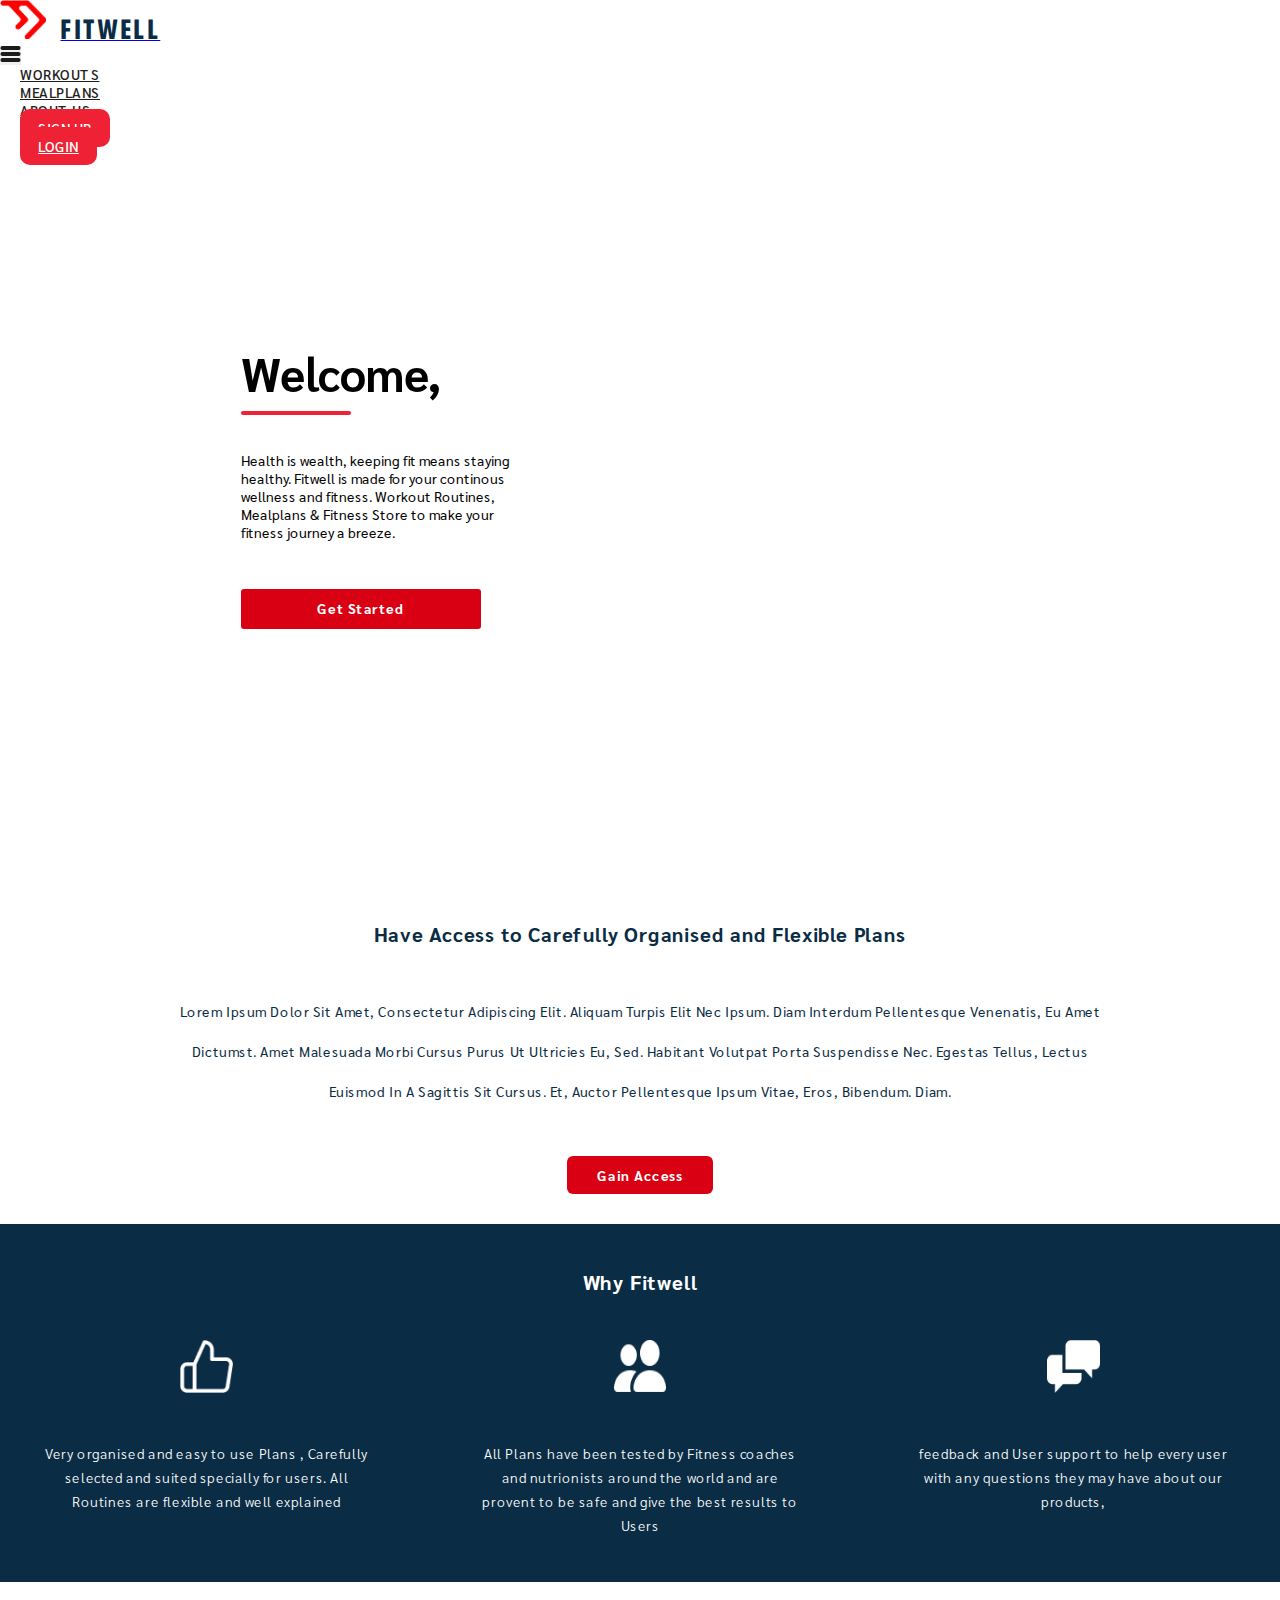
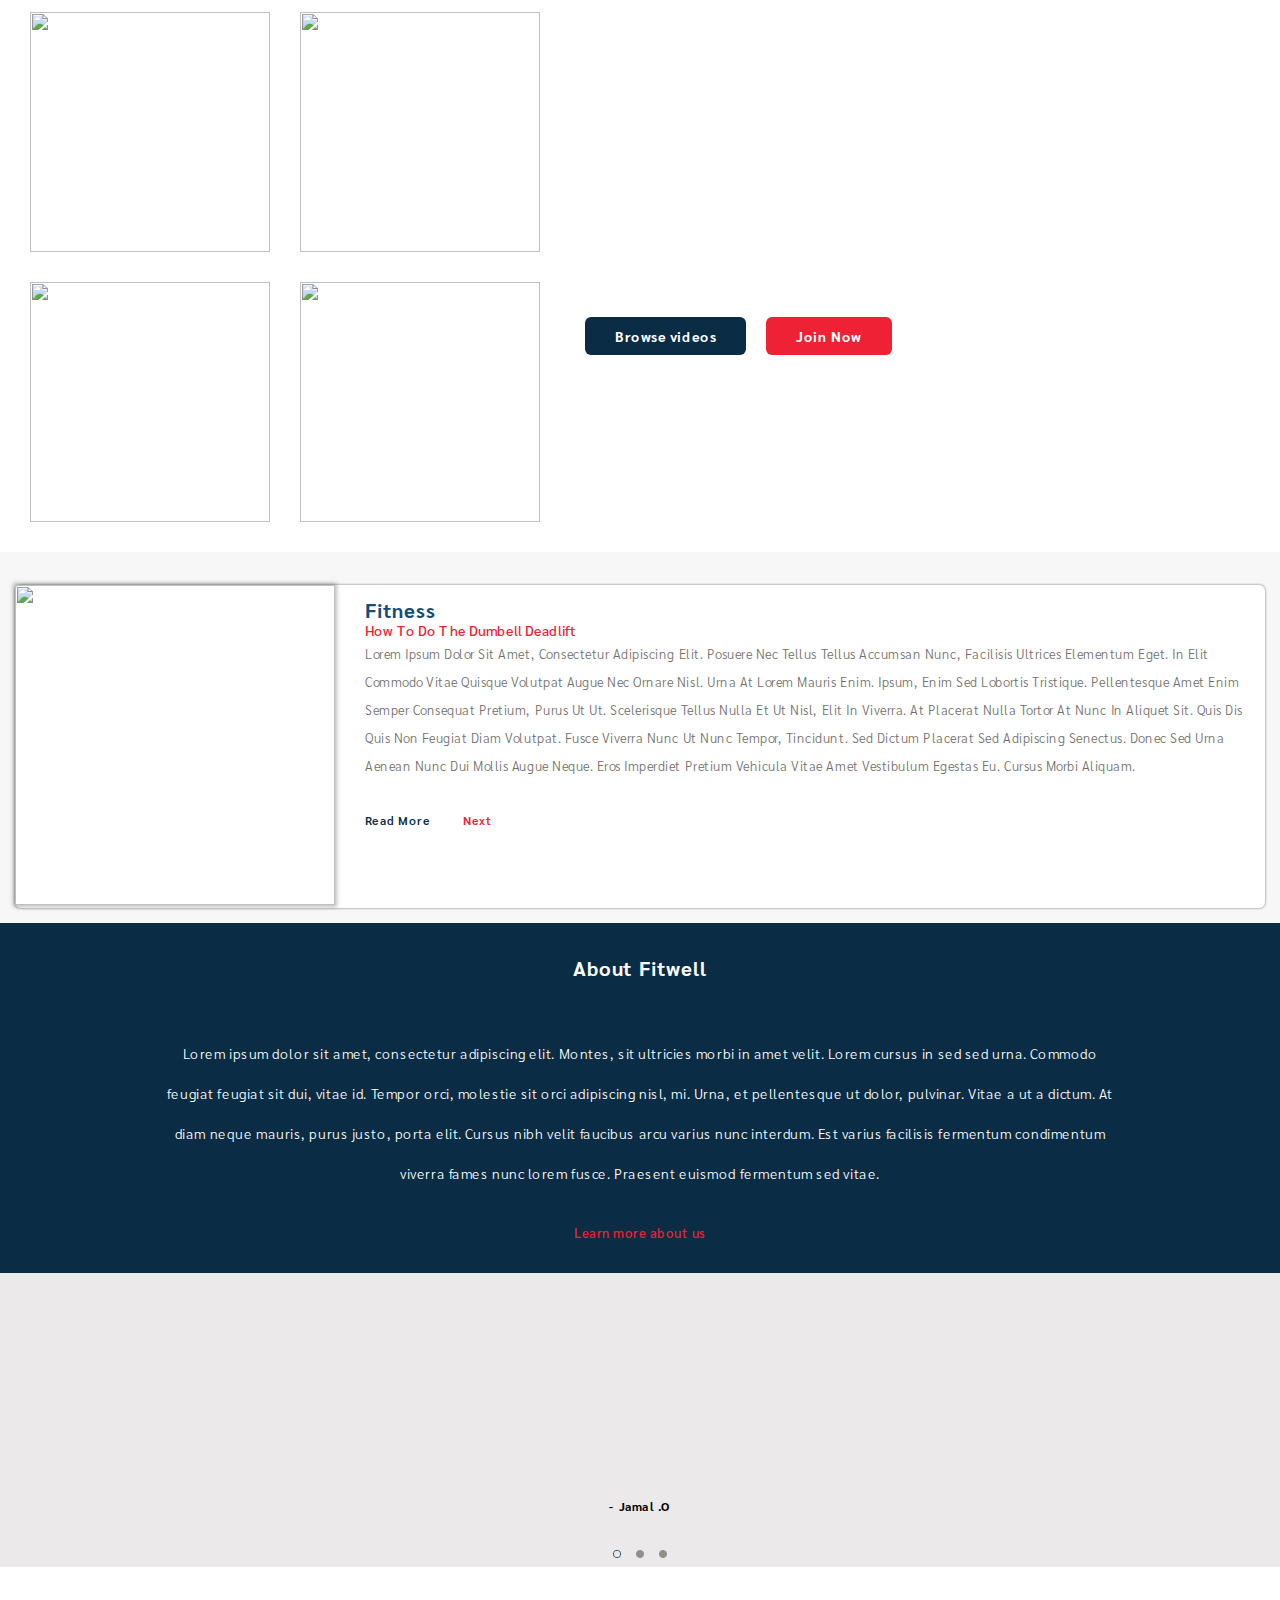
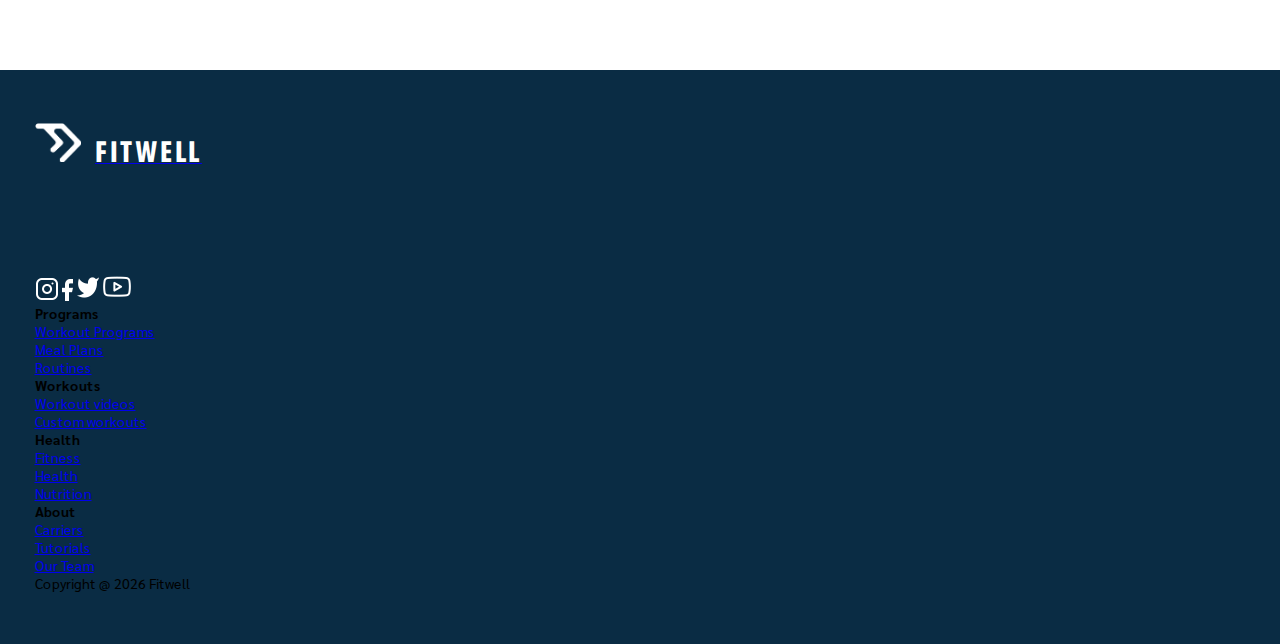
==== commit a42bdf66: "init" ====
--- a/index.html
+++ b/index.html
@@ -21,45 +21,52 @@
      <link rel="stylesheet" href="https://unpkg.com/aos@next/dist/aos.css" />
   </head>
   <body id="topicon">
-    <header class="">
+
+
+    <header class="header py-3">
       <!-- Start of navbar -->
-
-      <nav
+ <nav
         class="
-          navbar navbar-expand-lg navbar-light
-          bg-light
-          container
-          py-4
+          navbar container navbar-expand-lg
+          
           mybg-nav
-        ">
-        <!-- change fitwell logo -->
+        "
+      >
         <div class="container-fluid align-items-center w-100 ">
-          <a class="navbar-brand" href="../index.html"
-            ><img src="assets/images/index/Fitwell-logo.png" alt=""
-            class="img-new"
-          /></a>
+        
+          <!-- Navbar Logo Section -->
+        
+          <a class="align-items-center text-decoration-none justify-content-center d-flex" href="../index.html"
+            ><img src="../assets/images/about/fitwell-logo.png" alt="Fitwell Logo" class="logo"
+          /><span class="logo-text">FITWELL</span></a>
+
+           <!-- End of Navbar Logo Section -->
 
                      
 
-          <div class="d-flex">
-
-            <div class="d-flex btn-desk m-">
+<div class="d-flex">
+
+  <div class="d-flex btn-desk">
               
-                <a class=" btn my-btn text-decoration-none" href="pages/sign-up.html"
-                  >SIGN UP</a>
-            </div>
-
-              <button
-                class="navbar-toggler"
-                type="button"
-                data-bs-toggle="collapse"
-                data-bs-target="#navbarNav"
-                aria-controls="navbarNav"
-                aria-expanded="false"
-                aria-label="Toggle navigation">
-                        <img src="assets/images/index/menu-icon.png" alt="" class="img-fluid navbar-toggler-icon">
-              </button>
-          </div>
+                <a class=" btn btn-off text-decoration-none" href="../pages/sign-up.html"
+                  >SIGN UP</a
+                >
+             
+             </div>
+
+  <button
+    class="navbar-toggler"
+    type="button"
+    data-bs-toggle="collapse"
+    data-bs-target="#navbarNav"
+    aria-controls="navbarNav"
+    aria-expanded="false"
+    aria-label="Toggle navigation"
+  >
+    <img src="../assets/images/about/menu-icon.png" alt="" class="img-fluid navbar-toggler-icon">
+  </button>
+
+</div>
           <div class="collapse navbar-collapse" id="navbarNav">
             <ul class="navbar-nav ms-auto align-items-center">
               <li class="nav-item">
@@ -71,20 +78,30 @@
                 <a class="nav-link" href="#">MEALPLANS</a>
               </li>
               <li class="nav-item">
-                <a class="nav-link" href="./pages/about.html">ABOUT US</a>
+                <a class="nav-link" href="../pages/about.html">ABOUT US</a>
               </li>
               <li class="nav-item btn-hide-mb">
-                <a class="nav-link btn my-btn" href="pages/sign-up.html">SIGN UP</a>
+                <a class="nav-link btn my-btn btn-mob" href="../pages/sign-up.html"
+                  >SIGN UP</a
+                >
               </li>
 
               <li class="nav-item">
-                <a class="nav-link btn bg-dark my-btn" href="pages/login.html">LOGIN</a>
+                <a class="nav-link btn bg-dark my-btn btn-mob" href="../pages/login.html"
+                  >LOGIN</a
+                >
               </li>
             </ul>
-          </div>
-        </div>
-      </nav>
+           
+          </div>
+        </div>
+      </nav> <!-- End of navbar -->
+     
     </header>
+
+
+
+
 
     <main id="main">
       <!-- Hero Section -->
@@ -332,7 +349,7 @@
 </section>  <!-- Our Partners -->
 
 
-<section class="footer-container">
+<!-- <section class="footer-container">
   <footer class="container">
     <div class="row-footer">
         <div class="footer-logo">
@@ -403,7 +420,155 @@
   
 
   </footer>
-</section>
+</section> -->
+
+
+   <!-- Footer -->
+
+   <footer class="footer-container container-fluid">
+        
+    <div class="row footer g-5 ft-text">
+      <div
+        class="
+          col-lg-4 col-md-12 col-sm-12 col-12
+          mobile-m
+          my-4
+          footer-img
+        "
+      >
+        <div class="footer-logo">
+          <div class="footer-left">
+<a class="align-items-center text-decoration-none justify-content-center d-flex" href="../index.html"
+      ><img src="../assets/images/about/fitwell-footer-logo.png" alt="Fitwell Logo" class="logo"
+    /><span class="logo-footer-text">FITWELL</span></a>
+          </div>
+        
+          <div
+        class="
+          footer-icon
+          d-flex
+          justify-content-center
+          align-items-center
+        "
+      >
+        <a href="#" class="mx-4"
+          ><img
+            src="../assets/images/about/ins.png"
+            alt=""
+            class="img-fluid ins"
+        /></a>
+        <a href="#" class="mx-4"
+          ><img
+            src="../assets/images/about/facebook.png"
+            alt=""
+            class="img-fluid fb"
+        /></a>
+        <a href="#" class="mx-4"
+          ><img
+            src="../assets/images/about/twitter.png"
+            alt=""
+            class="img-fluid tw"
+        /></a>
+        <a href="#" class="ml-4"
+          ><img
+            src="../assets/images/about/youtube.png"
+            alt=""
+            class="img-fluid yt"
+        /></a>
+      </div>
+        </div>
+      </div>
+
+      <div class="col-lg-2 col-md-4 col-sm-6 col-6 text-white ft-text">
+        <div class="">
+          <h4 class="h4 fw-bold">Programs</h4>
+
+          <a href="#" class="text-decoration-none text-white mt-4"
+            >Workout Programs</a
+          ><br />
+          <a href="#" class="text-decoration-none text-white mt-4"
+            >Meal Plans</a
+          ><br />
+          <a href="#" class="text-decoration-none text-white mt-4"
+            >Routines</a
+          >
+        </div>
+      
+      </div>
+      <div class="col-lg-2 col-md-4 col-sm-6 col-6 text-white">
+        <div class="">
+          <h4 class="h4 fw-bold">Workouts</h4>
+          <a href="#" class="text-decoration-none text-white mt-4"
+            >Workout videos</a
+          >
+          <br />
+          <a href="#" class="text-decoration-none text-white mt-4"
+            >Custom workouts</a
+          >
+        </div>
+      
+      </div>
+
+      <div class="col-lg-2 col-md-4 col-sm-6 col-6 text-white ft-text">
+        <div class="">
+          <h4 class="h4 fw-bold">Health</h4>
+          <a href="#" class="text-decoration-none text-white mt-4"
+            >Fitness</a
+          >
+          <br />
+          <a href="#" class="text-decoration-none text-white mt-4"
+            >Health</a
+          >
+          <br />
+          <a href="#" class="text-decoration-none text-white mt-4"
+            >Nutrition</a
+          >
+        </div>
+      </div>
+
+      <div class="col-lg-2 col-md-4 col-sm-6 col-6 text-white ft-text">
+        <div class="">
+          <h4 class="h4 fw-bold">About</h4>
+          <a href="#" class="text-decoration-none text-white mt-4"
+            >Carriers</a
+          >
+          <br />
+          <a href="#" class="text-decoration-none text-white mt-4"
+            >Tutorials</a
+          >
+          <br />
+          <a href="#" class="text-decoration-none text-white mt-4"
+            >Our Team</a
+          >
+        </div>
+      </div>
+    
+    </div>
+
+    <div
+      class="
+        d-flex
+        justify-content-center
+        align-items-center
+        mt-5
+        text-white
+      "
+    >
+    <div class="copyright ">
+      <p>Copyright @ 
+        
+        <script>
+          const date = new Date();
+          const tDate = date.getFullYear();
+          document.write(tDate);
+        </script>
+            
+        Fitwell</p>
+        </div>
+    
+    </div>
+ 
+</footer>    <!-- End of footer section -->
 
 
 
--- a/assets/css/index.css
+++ b/assets/css/index.css
@@ -1,4 +1,6 @@
 @import url('https://fonts.googleapis.com/css2?family=Sarabun:wght@200;300;400;500;600;700;800&display=swap');
+
+@import url('https://fonts.googleapis.com/css2?family=Squada+One&display=swap');
 
 * {
   padding: 0;
@@ -48,6 +50,25 @@
   color: #124e78;
 }
 
+/* logo */
+/* Logo Section */
+.logo {
+  width: 3.094rem;
+  height: 2.625rem;
+}
+
+.logo-text {
+  font-family: Squada One;
+  font-style: normal;
+  font-weight: normal;
+  font-size: 2rem;
+  margin-left: 0.938rem;
+  line-height: 2.125rem;
+  letter-spacing: 0.08em;
+  color: #0a2c44;
+}
+/* logo */
+
 /* End of Totop Navigation */
 
 .mybg-nav {
@@ -96,18 +117,39 @@
 div.btn-desk {
   display: none !important;
 }
+
+
+
+
+
+
 
 .my-btn {
   color: #fff !important;
   padding: 10px 18px !important;
   margin: 0 20px !important;
   border-radius: 10px !important;
+ 
+}
+.btn-off {
+  color: #fff !important;
+  padding: 10px 18px !important;
+  margin: 0 20px !important;
+  border-radius: 10px !important;
+  background-color: #ee2234;
+  color: #fff !important;
+  
 }
 
 .my-btn:nth-child(2) {
   margin-right: 0 !important;
 }
 
+.my-btn:nth-child(1),
+.btn-red {
+  background-color: #ee2234;
+  color: #fff !important;
+}
 
 
 /* Hero Section */
@@ -199,20 +241,6 @@
   left: 10%;
 }
 
-/* .cd-img img {
-  width: 60px;
-  height: auto;
-}
-
-.viewall a {
-  color: #0a2c44;
-  text-decoration: none;
-  color: #ee2234;
-  font-weight: 600;
-  font-size: 18px;
-  line-height: 36px;
-  letter-spacing: 0.04em;
-} */
 
 /* Quick Tips Section */
 
@@ -220,9 +248,6 @@
   position: relative;
 }
 
-/* .qt-img {
-  height: 100%;
-} */
 
 .qp::after {
   position: absolute;
@@ -771,7 +796,7 @@
   letter-spacing: 0.04em;
   color: #ffffff;
 }
-
+/* 
 .footer-container {
   background: #0a2c44;
   width: 100vw;
@@ -781,16 +806,14 @@
   margin: auto;
   display: flex;
   justify-content: space-around;
-}
-
-.text-white{
+} */
+
+/* .text-white{
   display: flex;
   justify-content: space-around;
   text-align: left;
   width: 70%;
-}
-
-
+} */
 
 .mt-5 h4{
   text-decoration: none;
@@ -816,17 +839,17 @@
   height: 100%;
 } */
 
-.footer-logo img {
+/* .footer-logo img {
   margin-right: 50px;
   width: 180px;
-}
+} */
 /* copyright */
-.copyright{
+/* .copyright{
   text-align: center;
   color: #88949B;
   font-size: 12px;
   padding-top: 2rem;
-}
+} */
 
 /* mobile Responsiveness */
 @media screen and (max-width: 780px) {
@@ -1139,7 +1162,8 @@
     margin-top: -20px;
     margin-bottom: -20px;
   }
-
+}
+/* 
   .footer-container {
     width: inherit;
   }
@@ -1151,7 +1175,6 @@
   .text-white{
     width: 70%;
     margin-top: -30px !important;
-    /* margin-left: -20px; */
   }
 
   .footer-logo{
@@ -1197,7 +1220,7 @@
     font-size: 6px;
   }
 
-}
+} */
 
 @media (max-width: 991px) {
   .navbar-brand img {
@@ -1331,15 +1354,28 @@
 
 }
 
-@media (max-width: 408px) {
+@media (max-width: 410px) {
+ 
   .btn-hide-mb {
     display: flex;
   }
+  .my-mob {
+    display: flex !important;
+  }
+  .btn-off{
+    display: none !important;
+  }
+}
+
+/* @media (max-width: 408px) {
+  .btn-hide-mb {
+    display: flex;
+  }
 
   div.btn-desk {
     display: none !important;
   }
-}
+} */
 
 /* @media (max-width: 425px) {
    .grand {
@@ -1358,4 +1394,56 @@
 .img-new{
   width: 187.5px;
   height: 48px;
+}
+
+
+/* footer */
+
+.footer-container {
+  min-height: 288px;
+  background: #0a2c44;
+  padding: 52.5px 34.5px !important;
+}
+
+.footer-left {
+  margin-bottom: 7rem;
+}
+
+.logo-footer-text {
+  font-family: Squada One;
+  font-style: normal;
+  font-weight: normal;
+  margin-left: 0.938rem;
+  font-size: 32px;
+  line-height: 34px;
+  letter-spacing: 0.08em;
+  color: #ffffff;
+}
+
+.foot-logo {
+  width: 49.5px;
+  height: 42px;
+}
+
+.ins {
+  width: 24px;
+  height: 24px;
+}
+.fb {
+  width: 11px;
+  height: 22px;
+}
+.tw {
+  width: 24px;
+  height: 27px;
+}
+.yt {
+  width: 28px;
+  height: 28px;
+}
+
+#card-mb {
+  display: flex !important;
+  flex-direction: column !important;
+  align-items: center !important;
 }